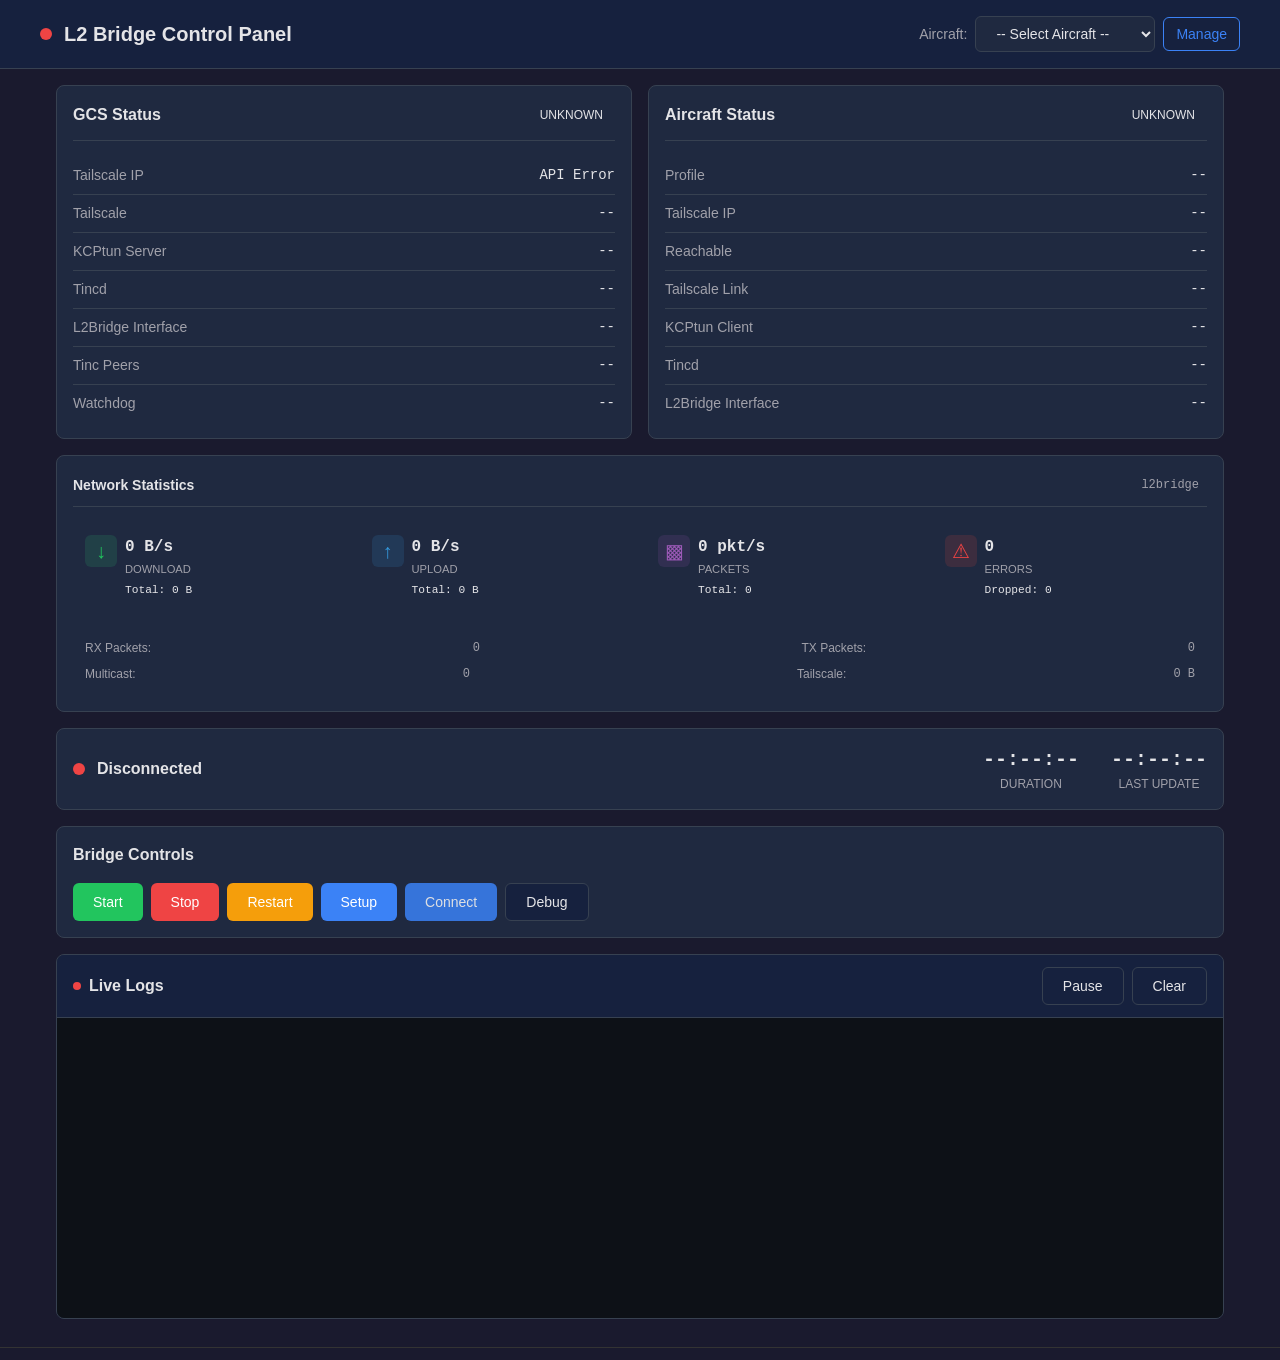
==== www/index.html @ 30beffde "Add unified installer, smart package management, and full uninstall Replace the multi-script deploym" ====
<!DOCTYPE html>
<html lang="en">
<head>
    <meta charset="UTF-8">
    <meta name="viewport" content="width=device-width, initial-scale=1.0">
    <title>L2 Bridge Control Panel</title>
    <style>
        :root {
            --bg-primary: #1a1a2e;
            --bg-secondary: #16213e;
            --bg-card: #1f2940;
            --text-primary: #e4e4e7;
            --text-secondary: #a1a1aa;
            --accent: #3b82f6;
            --accent-hover: #2563eb;
            --success: #22c55e;
            --warning: #f59e0b;
            --error: #ef4444;
            --border: #374151;
        }

        * {
            margin: 0;
            padding: 0;
            box-sizing: border-box;
        }

        body {
            font-family: -apple-system, BlinkMacSystemFont, 'Segoe UI', Roboto, 'Helvetica Neue', Arial, sans-serif;
            background: var(--bg-primary);
            color: var(--text-primary);
            min-height: 100vh;
            line-height: 1.5;
        }

        .container {
            max-width: 1200px;
            margin: 0 auto;
            padding: 1rem;
        }

        /* Header */
        header {
            background: var(--bg-secondary);
            border-bottom: 1px solid var(--border);
            padding: 1rem;
            position: sticky;
            top: 0;
            z-index: 100;
        }

        .header-content {
            max-width: 1200px;
            margin: 0 auto;
            display: flex;
            justify-content: space-between;
            align-items: center;
            gap: 1rem;
            flex-wrap: wrap;
        }

        .logo {
            display: flex;
            align-items: center;
            gap: 0.75rem;
        }

        .logo h1 {
            font-size: 1.25rem;
            font-weight: 600;
        }

        .connection-indicator {
            width: 12px;
            height: 12px;
            border-radius: 50%;
            background: var(--error);
            animation: pulse 2s infinite;
        }

        .connection-indicator.connected {
            background: var(--success);
        }

        @keyframes pulse {
            0%, 100% { opacity: 1; }
            50% { opacity: 0.5; }
        }

        .aircraft-selector {
            display: flex;
            align-items: center;
            gap: 0.5rem;
        }

        .aircraft-selector label {
            color: var(--text-secondary);
            font-size: 0.875rem;
        }

        .aircraft-selector select {
            padding: 0.5rem 1rem;
            background: var(--bg-card);
            color: var(--text-primary);
            border: 1px solid var(--border);
            border-radius: 6px;
            font-size: 0.875rem;
            cursor: pointer;
            min-width: 180px;
        }

        .btn-manage {
            padding: 0.5rem 0.75rem;
            background: transparent;
            color: var(--accent);
            border: 1px solid var(--accent);
            border-radius: 6px;
            font-size: 0.875rem;
            cursor: pointer;
            transition: all 0.2s;
        }

        .btn-manage:hover {
            background: var(--accent);
            color: white;
        }

        /* Status Grid */
        .status-grid {
            display: grid;
            grid-template-columns: repeat(auto-fit, minmax(300px, 1fr));
            gap: 1rem;
            margin-bottom: 1rem;
        }

        .card {
            background: var(--bg-card);
            border: 1px solid var(--border);
            border-radius: 8px;
            padding: 1rem;
        }

        .card-header {
            display: flex;
            justify-content: space-between;
            align-items: center;
            margin-bottom: 1rem;
            padding-bottom: 0.75rem;
            border-bottom: 1px solid var(--border);
        }

        .card-title {
            font-size: 1rem;
            font-weight: 600;
        }

        .status-badge {
            padding: 0.25rem 0.75rem;
            border-radius: 9999px;
            font-size: 0.75rem;
            font-weight: 500;
            text-transform: uppercase;
        }

        .status-badge.ok, .status-badge.running, .status-badge.up, .status-badge.connected {
            background: rgba(34, 197, 94, 0.2);
            color: var(--success);
        }

        .status-badge.error, .status-badge.stopped, .status-badge.down, .status-badge.disconnected {
            background: rgba(239, 68, 68, 0.2);
            color: var(--error);
        }

        .status-badge.unknown, .status-badge.inactive {
            background: rgba(161, 161, 170, 0.2);
            color: var(--text-secondary);
        }

        .status-badge.recovering {
            background: rgba(245, 158, 11, 0.2);
            color: var(--warning);
        }

        .status-row {
            display: flex;
            justify-content: space-between;
            align-items: center;
            padding: 0.5rem 0;
            border-bottom: 1px solid var(--border);
        }

        .status-row:last-child {
            border-bottom: none;
        }

        .status-label {
            color: var(--text-secondary);
            font-size: 0.875rem;
        }

        .status-value {
            font-family: 'Monaco', 'Menlo', monospace;
            font-size: 0.875rem;
        }

        .status-value.running { color: var(--success); }
        .status-value.stopped { color: var(--error); }
        .status-value.up { color: var(--success); }
        .status-value.down { color: var(--error); }
        .status-value.unknown { color: var(--text-secondary); }
        .status-value.direct { color: var(--success); }
        .status-value.relay { color: var(--warning); }
        .status-value.idle { color: var(--text-secondary); }

        /* Connection Status Bar */
        .connection-bar {
            background: var(--bg-card);
            border: 1px solid var(--border);
            border-radius: 8px;
            padding: 1rem;
            margin-bottom: 1rem;
            display: flex;
            justify-content: space-between;
            align-items: center;
            flex-wrap: wrap;
            gap: 1rem;
        }

        .connection-status {
            display: flex;
            align-items: center;
            gap: 0.75rem;
        }

        .connection-text {
            font-weight: 600;
        }

        .connection-text.connected { color: var(--success); }
        .connection-text.disconnected { color: var(--error); }

        .connection-stats {
            display: flex;
            gap: 2rem;
        }

        .stat {
            text-align: center;
        }

        .stat-value {
            font-size: 1.25rem;
            font-weight: 600;
            font-family: 'Monaco', 'Menlo', monospace;
        }

        .stat-label {
            font-size: 0.75rem;
            color: var(--text-secondary);
            text-transform: uppercase;
        }

        /* Network Statistics Panel */
        .stats-panel {
            background: var(--bg-card);
            border: 1px solid var(--border);
            border-radius: 8px;
            padding: 1rem;
            margin-bottom: 1rem;
        }

        .stats-header {
            display: flex;
            justify-content: space-between;
            align-items: center;
            margin-bottom: 1rem;
            padding-bottom: 0.5rem;
            border-bottom: 1px solid var(--border);
        }

        .stats-title {
            font-weight: 600;
            font-size: 0.875rem;
        }

        .stats-interface {
            font-family: 'Monaco', 'Menlo', monospace;
            font-size: 0.75rem;
            color: var(--text-secondary);
            background: var(--bg);
            padding: 0.25rem 0.5rem;
            border-radius: 4px;
        }

        .stats-grid {
            display: grid;
            grid-template-columns: repeat(4, 1fr);
            gap: 0.75rem;
            margin-bottom: 1rem;
        }

        @media (max-width: 768px) {
            .stats-grid {
                grid-template-columns: repeat(2, 1fr);
            }
        }

        .stat-box {
            background: var(--bg);
            border-radius: 6px;
            padding: 0.75rem;
            display: flex;
            align-items: flex-start;
            gap: 0.5rem;
        }

        .stat-icon {
            font-size: 1.25rem;
            width: 2rem;
            height: 2rem;
            display: flex;
            align-items: center;
            justify-content: center;
            border-radius: 6px;
            flex-shrink: 0;
        }

        .stat-icon.download {
            background: rgba(46, 204, 113, 0.15);
            color: var(--success);
        }

        .stat-icon.upload {
            background: rgba(52, 152, 219, 0.15);
            color: #3498db;
        }

        .stat-icon.packets {
            background: rgba(155, 89, 182, 0.15);
            color: #9b59b6;
        }

        .stat-icon.errors {
            background: rgba(231, 76, 60, 0.15);
            color: var(--error);
        }

        .stat-content {
            flex: 1;
            min-width: 0;
        }

        .stat-box .stat-value {
            font-size: 1rem;
            font-weight: 600;
            font-family: 'Monaco', 'Menlo', monospace;
            white-space: nowrap;
            overflow: hidden;
            text-overflow: ellipsis;
        }

        .stat-box .stat-label {
            font-size: 0.7rem;
            color: var(--text-secondary);
            text-transform: uppercase;
            margin-top: 0.125rem;
        }

        .stat-total {
            font-size: 0.7rem;
            color: var(--text-muted);
            font-family: 'Monaco', 'Menlo', monospace;
            margin-top: 0.25rem;
        }

        .stats-details {
            background: var(--bg);
            border-radius: 6px;
            padding: 0.5rem 0.75rem;
            font-size: 0.75rem;
        }

        .stats-row {
            display: flex;
            gap: 0.5rem;
            justify-content: space-between;
            padding: 0.25rem 0;
            color: var(--text-secondary);
        }

        .stats-row span:nth-child(even) {
            font-family: 'Monaco', 'Menlo', monospace;
            color: var(--text);
        }

        /* Controls */
        .controls {
            background: var(--bg-card);
            border: 1px solid var(--border);
            border-radius: 8px;
            padding: 1rem;
            margin-bottom: 1rem;
        }

        .controls-header {
            display: flex;
            justify-content: space-between;
            align-items: center;
            margin-bottom: 1rem;
        }

        .controls-title {
            font-weight: 600;
        }

        .btn-group {
            display: flex;
            gap: 0.5rem;
            flex-wrap: wrap;
        }

        .btn {
            padding: 0.625rem 1.25rem;
            border: none;
            border-radius: 6px;
            font-size: 0.875rem;
            font-weight: 500;
            cursor: pointer;
            transition: all 0.2s;
            display: flex;
            align-items: center;
            gap: 0.5rem;
        }

        .btn:disabled {
            opacity: 0.5;
            cursor: not-allowed;
        }

        .btn-primary {
            background: var(--accent);
            color: white;
        }

        .btn-primary:hover:not(:disabled) {
            background: var(--accent-hover);
        }

        .btn-success {
            background: var(--success);
            color: white;
        }

        .btn-success:hover:not(:disabled) {
            background: #16a34a;
        }

        .btn-danger {
            background: var(--error);
            color: white;
        }

        .btn-danger:hover:not(:disabled) {
            background: #dc2626;
        }

        .btn-warning {
            background: var(--warning);
            color: white;
        }

        .btn-warning:hover:not(:disabled) {
            background: #d97706;
        }

        .btn-secondary {
            background: var(--bg-secondary);
            color: var(--text-primary);
            border: 1px solid var(--border);
        }

        .btn-secondary:hover:not(:disabled) {
            background: var(--border);
        }

        /* Log Viewer */
        .log-viewer {
            background: var(--bg-card);
            border: 1px solid var(--border);
            border-radius: 8px;
            overflow: hidden;
        }

        .log-header {
            display: flex;
            justify-content: space-between;
            align-items: center;
            padding: 0.75rem 1rem;
            background: var(--bg-secondary);
            border-bottom: 1px solid var(--border);
        }

        .log-title {
            font-weight: 600;
            display: flex;
            align-items: center;
            gap: 0.5rem;
        }

        .log-status {
            width: 8px;
            height: 8px;
            border-radius: 50%;
            background: var(--success);
        }

        .log-status.paused {
            background: var(--warning);
        }

        .log-status.disconnected {
            background: var(--error);
        }

        .log-controls {
            display: flex;
            gap: 0.5rem;
        }

        .log-container {
            height: 300px;
            overflow-y: auto;
            font-family: 'Monaco', 'Menlo', 'Courier New', monospace;
            font-size: 0.8125rem;
            line-height: 1.6;
            padding: 0.5rem;
            background: #0d1117;
        }

        .log-line {
            padding: 0.125rem 0.5rem;
            border-radius: 2px;
        }

        .log-line:hover {
            background: rgba(255, 255, 255, 0.05);
        }

        .log-time {
            color: var(--text-secondary);
            margin-right: 0.75rem;
        }

        .log-source {
            color: var(--accent);
            margin-right: 0.5rem;
            font-weight: 500;
        }

        .log-line.error { color: var(--error); }
        .log-line.warn { color: var(--warning); }
        .log-line.info { color: var(--text-primary); }
        .log-line.debug { color: var(--text-secondary); }

        /* Modal */
        .modal-overlay {
            display: none;
            position: fixed;
            top: 0;
            left: 0;
            right: 0;
            bottom: 0;
            background: rgba(0, 0, 0, 0.7);
            z-index: 200;
            align-items: center;
            justify-content: center;
        }

        .modal-overlay.active {
            display: flex;
        }

        .modal {
            background: var(--bg-card);
            border: 1px solid var(--border);
            border-radius: 12px;
            width: 100%;
            max-width: 500px;
            max-height: 80vh;
            overflow-y: auto;
            margin: 1rem;
        }

        .modal-header {
            display: flex;
            justify-content: space-between;
            align-items: center;
            padding: 1rem 1.5rem;
            border-bottom: 1px solid var(--border);
        }

        .modal-title {
            font-size: 1.125rem;
            font-weight: 600;
        }

        .modal-close {
            background: none;
            border: none;
            color: var(--text-secondary);
            font-size: 1.5rem;
            cursor: pointer;
            padding: 0;
            line-height: 1;
        }

        .modal-close:hover {
            color: var(--text-primary);
        }

        .modal-body {
            padding: 1.5rem;
        }

        .form-group {
            margin-bottom: 1rem;
        }

        .form-group label {
            display: block;
            margin-bottom: 0.5rem;
            font-size: 0.875rem;
            color: var(--text-secondary);
        }

        .form-group input {
            width: 100%;
            padding: 0.625rem 0.875rem;
            background: var(--bg-secondary);
            border: 1px solid var(--border);
            border-radius: 6px;
            color: var(--text-primary);
            font-size: 0.875rem;
        }

        .form-group input:focus {
            outline: none;
            border-color: var(--accent);
        }

        .aircraft-list {
            list-style: none;
        }

        .aircraft-item {
            display: flex;
            justify-content: space-between;
            align-items: center;
            padding: 0.75rem;
            border: 1px solid var(--border);
            border-radius: 6px;
            margin-bottom: 0.5rem;
            cursor: pointer;
            transition: all 0.2s;
        }

        .aircraft-item:hover {
            background: var(--bg-secondary);
        }

        .aircraft-item.active {
            border-color: var(--accent);
            background: rgba(59, 130, 246, 0.1);
        }

        .aircraft-info h4 {
            font-size: 0.9375rem;
            margin-bottom: 0.25rem;
        }

        .aircraft-info p {
            font-size: 0.8125rem;
            color: var(--text-secondary);
            font-family: 'Monaco', 'Menlo', monospace;
        }

        .aircraft-actions {
            display: flex;
            gap: 0.5rem;
        }

        .btn-icon {
            padding: 0.375rem;
            background: transparent;
            border: 1px solid var(--border);
            border-radius: 4px;
            color: var(--text-secondary);
            cursor: pointer;
            transition: all 0.2s;
        }

        .btn-icon:hover {
            background: var(--bg-secondary);
            color: var(--text-primary);
        }

        .btn-icon.delete:hover {
            border-color: var(--error);
            color: var(--error);
        }

        .modal-footer {
            display: flex;
            justify-content: flex-end;
            gap: 0.75rem;
            padding: 1rem 1.5rem;
            border-top: 1px solid var(--border);
        }

        /* Command Output Modal */
        .command-output {
            background: #0d1117;
            border-radius: 6px;
            padding: 1rem;
            font-family: 'Monaco', 'Menlo', monospace;
            font-size: 0.8125rem;
            white-space: pre-wrap;
            word-break: break-all;
            max-height: 400px;
            overflow-y: auto;
        }

        /* Toast Notifications */
        .toast-container {
            position: fixed;
            top: 1rem;
            right: 1rem;
            z-index: 300;
            display: flex;
            flex-direction: column;
            gap: 0.5rem;
        }

        .toast {
            padding: 0.875rem 1.25rem;
            border-radius: 8px;
            font-size: 0.875rem;
            animation: slideIn 0.3s ease;
            display: flex;
            align-items: center;
            gap: 0.5rem;
            max-width: 400px;
        }

        .toast.success {
            background: rgba(34, 197, 94, 0.9);
            color: white;
        }

        .toast.error {
            background: rgba(239, 68, 68, 0.9);
            color: white;
        }

        .toast.info {
            background: rgba(59, 130, 246, 0.9);
            color: white;
        }

        @keyframes slideIn {
            from {
                transform: translateX(100%);
                opacity: 0;
            }
            to {
                transform: translateX(0);
                opacity: 1;
            }
        }

        /* Loading Spinner */
        .spinner {
            width: 16px;
            height: 16px;
            border: 2px solid rgba(255, 255, 255, 0.3);
            border-top-color: white;
            border-radius: 50%;
            animation: spin 0.8s linear infinite;
        }

        @keyframes spin {
            to { transform: rotate(360deg); }
        }

        /* Responsive */
        @media (max-width: 768px) {
            .header-content {
                flex-direction: column;
                align-items: stretch;
            }

            .connection-stats {
                flex-wrap: wrap;
                gap: 1rem;
            }

            .btn-group {
                justify-content: center;
            }
        }
    </style>
</head>
<body>
    <header>
        <div class="header-content">
            <div class="logo">
                <div class="connection-indicator" id="connection-indicator"></div>
                <h1>L2 Bridge Control Panel</h1>
            </div>
            <div class="aircraft-selector">
                <label for="aircraft-select">Aircraft:</label>
                <select id="aircraft-select">
                    <option value="">-- Select Aircraft --</option>
                </select>
                <button class="btn-manage" onclick="showAircraftModal()">Manage</button>
            </div>
        </div>
    </header>

    <div class="container">
        <!-- Status Cards -->
        <div class="status-grid">
            <!-- GCS Status -->
            <div class="card">
                <div class="card-header">
                    <span class="card-title">GCS Status</span>
                    <span class="status-badge" id="gcs-health-badge">Unknown</span>
                </div>
                <div class="status-row">
                    <span class="status-label">Tailscale IP</span>
                    <span class="status-value" id="gcs-ts-ip">--</span>
                </div>
                <div class="status-row">
                    <span class="status-label">Tailscale</span>
                    <span class="status-value" id="gcs-ts-status">--</span>
                </div>
                <div class="status-row">
                    <span class="status-label">KCPtun Server</span>
                    <span class="status-value" id="gcs-kcptun">--</span>
                </div>
                <div class="status-row">
                    <span class="status-label">Tincd</span>
                    <span class="status-value" id="gcs-tincd">--</span>
                </div>
                <div class="status-row">
                    <span class="status-label">L2Bridge Interface</span>
                    <span class="status-value" id="gcs-iface">--</span>
                </div>
                <div class="status-row">
                    <span class="status-label">Tinc Peers</span>
                    <span class="status-value" id="gcs-peers">--</span>
                </div>
                <div class="status-row">
                    <span class="status-label">Watchdog</span>
                    <span class="status-value" id="gcs-watchdog">--</span>
                </div>
            </div>

            <!-- Aircraft Status -->
            <div class="card">
                <div class="card-header">
                    <span class="card-title">Aircraft Status</span>
                    <span class="status-badge" id="aircraft-reachable-badge">Unknown</span>
                </div>
                <div class="status-row">
                    <span class="status-label">Profile</span>
                    <span class="status-value" id="aircraft-name">--</span>
                </div>
                <div class="status-row">
                    <span class="status-label">Tailscale IP</span>
                    <span class="status-value" id="aircraft-ip">--</span>
                </div>
                <div class="status-row">
                    <span class="status-label">Reachable</span>
                    <span class="status-value" id="aircraft-reachable">--</span>
                </div>
                <div class="status-row">
                    <span class="status-label">Tailscale Link</span>
                    <span class="status-value" id="aircraft-ts-mode">--</span>
                </div>
                <div class="status-row">
                    <span class="status-label">KCPtun Client</span>
                    <span class="status-value" id="aircraft-kcptun">--</span>
                </div>
                <div class="status-row">
                    <span class="status-label">Tincd</span>
                    <span class="status-value" id="aircraft-tincd">--</span>
                </div>
                <div class="status-row">
                    <span class="status-label">L2Bridge Interface</span>
                    <span class="status-value" id="aircraft-iface">--</span>
                </div>
            </div>
        </div>

        <!-- Network Statistics -->
        <div class="stats-panel">
            <div class="stats-header">
                <span class="stats-title">Network Statistics</span>
                <span class="stats-interface">l2bridge</span>
            </div>
            <div class="stats-grid">
                <div class="stat-box">
                    <div class="stat-icon download">&#8595;</div>
                    <div class="stat-content">
                        <div class="stat-value" id="stat-rx-rate">0 B/s</div>
                        <div class="stat-label">Download</div>
                        <div class="stat-total" id="stat-rx-total">Total: 0 B</div>
                    </div>
                </div>
                <div class="stat-box">
                    <div class="stat-icon upload">&#8593;</div>
                    <div class="stat-content">
                        <div class="stat-value" id="stat-tx-rate">0 B/s</div>
                        <div class="stat-label">Upload</div>
                        <div class="stat-total" id="stat-tx-total">Total: 0 B</div>
                    </div>
                </div>
                <div class="stat-box">
                    <div class="stat-icon packets">&#9641;</div>
                    <div class="stat-content">
                        <div class="stat-value" id="stat-pkt-rate">0 pkt/s</div>
                        <div class="stat-label">Packets</div>
                        <div class="stat-total" id="stat-pkt-total">Total: 0</div>
                    </div>
                </div>
                <div class="stat-box">
                    <div class="stat-icon errors">&#9888;</div>
                    <div class="stat-content">
                        <div class="stat-value" id="stat-errors">0</div>
                        <div class="stat-label">Errors</div>
                        <div class="stat-total" id="stat-dropped">Dropped: 0</div>
                    </div>
                </div>
            </div>
            <div class="stats-details">
                <div class="stats-row">
                    <span>RX Packets:</span>
                    <span id="stat-rx-packets">0</span>
                    <span>TX Packets:</span>
                    <span id="stat-tx-packets">0</span>
                </div>
                <div class="stats-row">
                    <span>Multicast:</span>
                    <span id="stat-multicast">0</span>
                    <span>Tailscale:</span>
                    <span id="stat-ts-total">0 B</span>
                </div>
            </div>
        </div>

        <!-- Connection Status Bar -->
        <div class="connection-bar">
            <div class="connection-status">
                <div class="connection-indicator" id="conn-indicator"></div>
                <span class="connection-text" id="conn-text">Disconnected</span>
            </div>
            <div class="connection-stats">
                <div class="stat">
                    <div class="stat-value" id="conn-duration">--:--:--</div>
                    <div class="stat-label">Duration</div>
                </div>
                <div class="stat">
                    <div class="stat-value" id="last-update">--:--:--</div>
                    <div class="stat-label">Last Update</div>
                </div>
            </div>
        </div>

        <!-- Controls -->
        <div class="controls">
            <div class="controls-header">
                <span class="controls-title">Bridge Controls</span>
            </div>
            <div class="btn-group">
                <button class="btn btn-success" data-action="start" onclick="executeCommand('start')">
                    Start
                </button>
                <button class="btn btn-danger" data-action="stop" onclick="executeCommand('stop')">
                    Stop
                </button>
                <button class="btn btn-warning" data-action="restart" onclick="executeCommand('restart')">
                    Restart
                </button>
                <button class="btn btn-primary" data-action="setup" onclick="executeCommand('setup')">
                    Setup
                </button>
                <button class="btn btn-primary" data-action="add" onclick="executeCommand('add')" style="opacity: 0.85;">
                    Connect
                </button>
                <button class="btn btn-secondary" data-action="debug" onclick="executeCommand('debug')">
                    Debug
                </button>
            </div>
        </div>

        <!-- Log Viewer -->
        <div class="log-viewer">
            <div class="log-header">
                <span class="log-title">
                    <span class="log-status" id="log-status"></span>
                    Live Logs
                </span>
                <div class="log-controls">
                    <button class="btn btn-secondary" id="log-pause-btn" onclick="toggleLogPause()">Pause</button>
                    <button class="btn btn-secondary" onclick="clearLogs()">Clear</button>
                </div>
            </div>
            <div class="log-container" id="log-container"></div>
        </div>
    </div>

    <!-- Aircraft Management Modal -->
    <div class="modal-overlay" id="aircraft-modal">
        <div class="modal">
            <div class="modal-header">
                <span class="modal-title">Manage Aircraft</span>
                <button class="modal-close" onclick="hideAircraftModal()">&times;</button>
            </div>
            <div class="modal-body">
                <ul class="aircraft-list" id="aircraft-list"></ul>
                <h4 style="margin: 1.5rem 0 1rem; color: var(--text-secondary); font-size: 0.875rem;">Add New Aircraft</h4>
                <div class="form-group">
                    <label for="new-aircraft-id">Profile ID</label>
                    <input type="text" id="new-aircraft-id" placeholder="e.g., alpha, aircraft-1">
                </div>
                <div class="form-group">
                    <label for="new-aircraft-name">Display Name</label>
                    <input type="text" id="new-aircraft-name" placeholder="e.g., Aircraft Alpha">
                </div>
                <div class="form-group">
                    <label for="new-aircraft-ip">Tailscale IP</label>
                    <input type="text" id="new-aircraft-ip" placeholder="e.g., 100.73.192.107">
                </div>
                <div class="form-group">
                    <label for="new-aircraft-password">SSH Password <span style="color: var(--text-muted); font-weight: normal;">(for first-time setup)</span></label>
                    <input type="password" id="new-aircraft-password" placeholder="Router root password">
                    <small style="color: var(--text-muted); font-size: 0.75rem; display: block; margin-top: 0.25rem;">
                        Used once to install SSH key. Can be cleared after setup.
                    </small>
                </div>
            </div>
            <div class="modal-footer">
                <button class="btn btn-secondary" onclick="hideAircraftModal()">Close</button>
                <button class="btn btn-primary" onclick="addAircraft()">Add Aircraft</button>
            </div>
        </div>
    </div>

    <!-- Command Output Modal -->
    <div class="modal-overlay" id="command-modal">
        <div class="modal">
            <div class="modal-header">
                <span class="modal-title" id="command-modal-title">Command Output</span>
                <button class="modal-close" onclick="hideCommandModal()">&times;</button>
            </div>
            <div class="modal-body">
                <div class="command-output" id="command-output"></div>
            </div>
            <div class="modal-footer">
                <button class="btn btn-secondary" onclick="hideCommandModal()">Close</button>
            </div>
        </div>
    </div>

    <!-- Toast Container -->
    <div class="toast-container" id="toast-container"></div>

    <script>
        // Configuration
        const CONFIG = {
            statusPollInterval: 5000,
            apiBase: '/cgi-bin',
            maxLogLines: 500
        };

        // Application State
        const state = {
            connected: false,
            status: null,
            aircraft: [],
            activeAircraft: null,
            logsPaused: false,
            eventSource: null,
            connectionStartTime: null,
            prevStats: null  // For rate calculation
        };

        // Format bytes to human readable
        function formatBytes(bytes, decimals = 1) {
            if (bytes === 0) return '0 B';
            const k = 1024;
            const sizes = ['B', 'KB', 'MB', 'GB', 'TB'];
            const i = Math.floor(Math.log(bytes) / Math.log(k));
            return parseFloat((bytes / Math.pow(k, i)).toFixed(decimals)) + ' ' + sizes[i];
        }

        // Format bytes per second
        function formatBytesPerSec(bytesPerSec) {
            if (bytesPerSec < 1024) return bytesPerSec.toFixed(0) + ' B/s';
            if (bytesPerSec < 1024 * 1024) return (bytesPerSec / 1024).toFixed(1) + ' KB/s';
            return (bytesPerSec / (1024 * 1024)).toFixed(2) + ' MB/s';
        }

        // Format packets
        function formatPackets(packets) {
            if (packets < 1000) return packets.toString();
            if (packets < 1000000) return (packets / 1000).toFixed(1) + 'K';
            return (packets / 1000000).toFixed(2) + 'M';
        }

        // Initialize application
        document.addEventListener('DOMContentLoaded', () => {
            loadAircraftProfiles();
            startStatusPolling();
            connectLogStream();
            startConnectionTimer();
        });

        // Status Polling
        async function fetchStatus() {
            try {
                const response = await fetch(`${CONFIG.apiBase}/status.cgi`);
                if (!response.ok) throw new Error('Status fetch failed');
                const data = await response.json();
                state.status = data;
                updateStatusUI(data);
                updateLastUpdateTime();
            } catch (error) {
                console.error('Status fetch error:', error);
                showApiError();
            }
        }

        function startStatusPolling() {
            fetchStatus();
            setInterval(fetchStatus, CONFIG.statusPollInterval);
        }

        function updateStatusUI(data) {
            // GCS Status
            setText('gcs-ts-ip', data.gcs.tailscale_ip || 'N/A');
            setStatusValue('gcs-ts-status', data.gcs.tailscale_status);
            setStatusValue('gcs-kcptun', data.gcs.services.kcptun_server);
            setStatusValue('gcs-tincd', data.gcs.services.tincd);
            setStatusValue('gcs-iface', data.gcs.services.l2bridge_interface);
            setText('gcs-peers', data.gcs.tinc_peers);
            setStatusValue('gcs-watchdog', data.gcs.watchdog);

            // GCS Health Badge
            const healthBadge = document.getElementById('gcs-health-badge');
            healthBadge.textContent = data.gcs.health.status;
            healthBadge.className = 'status-badge ' + data.gcs.health.status.toLowerCase();

            // Aircraft Status
            setText('aircraft-name', data.aircraft.profile_name || 'None');
            setText('aircraft-ip', data.aircraft.tailscale_ip || 'N/A');
            setText('aircraft-reachable', data.aircraft.reachable ? 'Yes' : 'No');

            // Tailscale peer connection mode
            const tsMode = data.aircraft.tailscale_peer?.mode || 'unknown';
            const tsModeEl = document.getElementById('aircraft-ts-mode');
            if (tsModeEl) {
                let displayText = tsMode.charAt(0).toUpperCase() + tsMode.slice(1);
                if (tsMode === 'relay' && data.aircraft.tailscale_peer?.relay) {
                    displayText += ` (${data.aircraft.tailscale_peer.relay})`;
                }
                tsModeEl.textContent = displayText;
                tsModeEl.className = 'status-value ' + tsMode;
            }

            setStatusValue('aircraft-kcptun', data.aircraft.services.kcptun_client);
            setStatusValue('aircraft-tincd', data.aircraft.services.tincd);
            setStatusValue('aircraft-iface', data.aircraft.services.l2bridge_interface);

            // Aircraft Reachable Badge
            const reachableBadge = document.getElementById('aircraft-reachable-badge');
            reachableBadge.textContent = data.aircraft.reachable ? 'Reachable' : 'Unreachable';
            reachableBadge.className = 'status-badge ' + (data.aircraft.reachable ? 'connected' : 'disconnected');

            // Connection Status
            const isConnected = data.connection.established;
            state.connected = isConnected;

            document.getElementById('connection-indicator').className =
                'connection-indicator' + (isConnected ? ' connected' : '');
            document.getElementById('conn-indicator').className =
                'connection-indicator' + (isConnected ? ' connected' : '');

            const connText = document.getElementById('conn-text');
            connText.textContent = isConnected ? 'Connected' : 'Disconnected';
            connText.className = 'connection-text ' + (isConnected ? 'connected' : 'disconnected');

            // Update connection timer
            if (isConnected && data.connection.duration_seconds > 0) {
                state.connectionStartTime = Date.now() - (data.connection.duration_seconds * 1000);
            } else if (!isConnected) {
                state.connectionStartTime = null;
                setText('conn-duration', '--:--:--');
            }

            // Update aircraft selector
            if (data.aircraft.id) {
                document.getElementById('aircraft-select').value = data.aircraft.id;
            }

            // Update Network Statistics
            if (data.network_stats) {
                updateNetworkStats(data.network_stats);
            }

            // Update version footer
            const footer = document.getElementById('debug-footer');
            if (footer && data.version) {
                const v = data.version;
                if (v.current && v.current !== 'unknown') {
                    let text = 'v ' + v.current;
                    if (v.update_available && v.latest) {
                        text += ' \u00b7 <span style="color:#f0a030;">Update available (' + v.latest + ')</span>';
                    }
                    footer.innerHTML = text;
                } else {
                    footer.textContent = '';
                }
            }
        }

        function updateNetworkStats(stats) {
            const l2b = stats.l2bridge;
            const ts = stats.tailscale;
            const now = stats.timestamp_ms;

            // Use Tailscale interface stats for rates and totals
            // (l2bridge is bridged to br-lan and sees all LAN traffic)
            if (state.prevStats && state.prevStats.timestamp_ms) {
                const timeDelta = (now - state.prevStats.timestamp_ms) / 1000; // seconds
                if (timeDelta > 0 && timeDelta < 30) { // Sanity check
                    const prevTs = state.prevStats.tailscale;

                    // Calculate byte rates from Tailscale interface
                    const rxRate = (ts.rx_bytes - prevTs.rx_bytes) / timeDelta;
                    const txRate = (ts.tx_bytes - prevTs.tx_bytes) / timeDelta;

                    // Calculate packet rates from Tailscale interface
                    const rxPktRate = (ts.rx_packets - prevTs.rx_packets) / timeDelta;
                    const txPktRate = (ts.tx_packets - prevTs.tx_packets) / timeDelta;
                    const totalPktRate = rxPktRate + txPktRate;

                    // Update rate displays
                    setText('stat-rx-rate', formatBytesPerSec(Math.max(0, rxRate)));
                    setText('stat-tx-rate', formatBytesPerSec(Math.max(0, txRate)));
                    setText('stat-pkt-rate', Math.max(0, totalPktRate).toFixed(0) + ' pkt/s');
                }
            }

            // Update totals from Tailscale interface
            setText('stat-rx-total', 'Total: ' + formatBytes(ts.rx_bytes));
            setText('stat-tx-total', 'Total: ' + formatBytes(ts.tx_bytes));
            setText('stat-pkt-total', 'Total: ' + formatPackets(ts.rx_packets + ts.tx_packets));

            // Update errors from l2bridge (tunnel interface)
            const totalErrors = l2b.rx_errors + l2b.tx_errors;
            const totalDropped = l2b.rx_dropped + l2b.tx_dropped;
            setText('stat-errors', formatPackets(totalErrors));
            setText('stat-dropped', 'Dropped: ' + formatPackets(totalDropped));

            // Update details
            setText('stat-rx-packets', formatPackets(ts.rx_packets));
            setText('stat-tx-packets', formatPackets(ts.tx_packets));
            setText('stat-multicast', formatPackets(l2b.multicast));
            setText('stat-ts-total', formatBytes(ts.rx_bytes + ts.tx_bytes));

            // Store for next rate calculation
            state.prevStats = stats;
        }

        function setText(id, value) {
            const el = document.getElementById(id);
            if (el) el.textContent = value;
        }

        function setStatusValue(id, status) {
            const el = document.getElementById(id);
            if (el) {
                el.textContent = status || 'unknown';
                el.className = 'status-value ' + (status || 'unknown').toLowerCase();
            }
        }

        function updateLastUpdateTime() {
            const now = new Date();
            setText('last-update', now.toLocaleTimeString());
        }

        function showApiError() {
            document.getElementById('connection-indicator').className = 'connection-indicator';
            setText('gcs-ts-ip', 'API Error');
        }

        // Connection Timer
        function startConnectionTimer() {
            setInterval(() => {
                if (state.connectionStartTime) {
                    const elapsed = Math.floor((Date.now() - state.connectionStartTime) / 1000);
                    setText('conn-duration', formatDuration(elapsed));
                }
            }, 1000);
        }

        function formatDuration(seconds) {
            const h = Math.floor(seconds / 3600);
            const m = Math.floor((seconds % 3600) / 60);
            const s = seconds % 60;
            return `${h.toString().padStart(2, '0')}:${m.toString().padStart(2, '0')}:${s.toString().padStart(2, '0')}`;
        }

        // Log Streaming
        function connectLogStream() {
            if (state.eventSource) {
                state.eventSource.close();
            }

            state.eventSource = new EventSource(`${CONFIG.apiBase}/logs.cgi`);

            state.eventSource.onopen = () => {
                document.getElementById('log-status').className = 'log-status';
            };

            state.eventSource.onmessage = (event) => {
                if (!state.logsPaused) {
                    try {
                        const data = JSON.parse(event.data);
                        appendLog(data);
                    } catch (e) {
                        // Not JSON, just append as text
                        appendLog({ message: event.data, level: 'info', source: '' });
                    }
                }
            };

            state.eventSource.onerror = () => {
                document.getElementById('log-status').className = 'log-status disconnected';
                setTimeout(() => connectLogStream(), 3000);
            };

            state.eventSource.addEventListener('connected', () => {
                appendLog({ message: 'Log stream connected', level: 'info', source: 'ui' });
            });
        }

        function appendLog(entry) {
            const container = document.getElementById('log-container');
            const line = document.createElement('div');
            line.className = 'log-line ' + (entry.level || 'info');

            const time = entry.timestamp ? new Date(entry.timestamp).toLocaleTimeString() : new Date().toLocaleTimeString();
            const source = entry.source ? `[${entry.source}]` : '';

            line.innerHTML = `<span class="log-time">${time}</span>` +
                           (source ? `<span class="log-source">${source}</span>` : '') +
                           escapeHtml(entry.message || '');

            container.appendChild(line);

            // Limit log lines
            while (container.children.length > CONFIG.maxLogLines) {
                container.removeChild(container.firstChild);
            }

            // Auto-scroll
            container.scrollTop = container.scrollHeight;
        }

        function toggleLogPause() {
            state.logsPaused = !state.logsPaused;
            const btn = document.getElementById('log-pause-btn');
            btn.textContent = state.logsPaused ? 'Resume' : 'Pause';
            document.getElementById('log-status').className =
                'log-status' + (state.logsPaused ? ' paused' : '');
        }

        function clearLogs() {
            document.getElementById('log-container').innerHTML = '';
        }

        // Command Execution
        async function executeCommand(action) {
            const btn = document.querySelector(`[data-action="${action}"]`);
            const originalText = btn.textContent;
            btn.disabled = true;
            btn.innerHTML = '<span class="spinner"></span> Running...';

            const activeId = document.getElementById('aircraft-select').value;
            let aircraftIp = null;
            let aircraftName = null;

            // Get IP and name from state if we have profiles loaded
            if (activeId && state.aircraft.length > 0) {
                const profile = state.aircraft.find(a => a.id === activeId);
                if (profile) {
                    aircraftIp = profile.tailscale_ip;
                    aircraftName = profile.name;
                }
            }

            // Fallback to status data
            if (!aircraftIp && state.status?.aircraft?.tailscale_ip) {
                aircraftIp = state.status.aircraft.tailscale_ip;
                aircraftName = state.status.aircraft.profile_name;
            }

            if (['start', 'stop', 'restart', 'setup', 'add', 'debug'].includes(action) && !aircraftIp) {
                showToast('Please select an aircraft first', 'error');
                btn.disabled = false;
                btn.textContent = originalText;
                return;
            }

            try {
                const payload = { action: action, aircraft_ip: aircraftIp };
                if (['setup', 'add'].includes(action) && aircraftName) {
                    payload.aircraft_name = aircraftName;
                }
                const response = await fetch(`${CONFIG.apiBase}/api.cgi`, {
                    method: 'POST',
                    headers: { 'Content-Type': 'application/json' },
                    body: JSON.stringify(payload)
                });

                const result = await response.json();

                if (result.success) {
                    showToast(`Command "${action}" completed successfully`, 'success');
                } else {
                    showToast(`Command "${action}" failed: ${result.error || 'Unknown error'}`, 'error');
                }

                // Show output in modal
                showCommandOutput(action, result);

                // Refresh status
                setTimeout(fetchStatus, 1000);
            } catch (error) {
                showToast(`Command failed: ${error.message}`, 'error');
            } finally {
                btn.disabled = false;
                btn.textContent = originalText;
            }
        }

        function showCommandOutput(command, result) {
            document.getElementById('command-modal-title').textContent =
                `Command: ${command} (${result.success ? 'Success' : 'Failed'})`;
            document.getElementById('command-output').textContent =
                result.output || result.error || 'No output';
            document.getElementById('command-modal').classList.add('active');
        }

        function hideCommandModal() {
            document.getElementById('command-modal').classList.remove('active');
        }

        // Aircraft Management
        async function loadAircraftProfiles() {
            try {
                const response = await fetch(`${CONFIG.apiBase}/api.cgi?action=list_aircraft`);
                const data = await response.json();

                state.aircraft = [];
                state.activeAircraft = data.active;

                if (data.profiles) {
                    for (const [id, profile] of Object.entries(data.profiles)) {
                        state.aircraft.push({ id, ...profile });
                    }
                }

                updateAircraftSelector();
                updateAircraftList();
            } catch (error) {
                console.error('Failed to load aircraft profiles:', error);
            }
        }

        function updateAircraftSelector() {
            const select = document.getElementById('aircraft-select');
            const currentValue = select.value;

            select.innerHTML = '<option value="">-- Select Aircraft --</option>';

            state.aircraft.forEach(aircraft => {
                const option = document.createElement('option');
                option.value = aircraft.id;
                option.textContent = aircraft.name;
                if (aircraft.id === state.activeAircraft) {
                    option.selected = true;
                }
                select.appendChild(option);
            });

            // Restore selection if still valid
            if (currentValue && state.aircraft.find(a => a.id === currentValue)) {
                select.value = currentValue;
            }

            select.onchange = () => setActiveAircraft(select.value);
        }

        function updateAircraftList() {
            const list = document.getElementById('aircraft-list');
            list.innerHTML = '';

            if (state.aircraft.length === 0) {
                list.innerHTML = '<li style="color: var(--text-secondary); text-align: center; padding: 1rem;">No aircraft configured</li>';
                return;
            }

            state.aircraft.forEach(aircraft => {
                const item = document.createElement('li');
                item.className = 'aircraft-item' + (aircraft.id === state.activeAircraft ? ' active' : '');
                const hasPassword = aircraft.ssh_password && aircraft.ssh_password.length > 0;
                item.innerHTML = `
                    <div class="aircraft-info">
                        <h4>${escapeHtml(aircraft.name)}</h4>
                        <p>${escapeHtml(aircraft.tailscale_ip)}</p>
                        <small style="color: ${hasPassword ? 'var(--status-running)' : 'var(--text-muted)'}; font-size: 0.7rem;">
                            ${hasPassword ? '&#128274; Password stored' : '&#128275; No password (key auth)'}
                        </small>
                    </div>
                    <div class="aircraft-actions">
                        ${hasPassword ? `<button class="btn-icon" onclick="event.stopPropagation(); clearPassword('${aircraft.id}')" title="Clear Password" style="font-size: 0.7rem;">&#128274;</button>` : ''}
                        <button class="btn-icon" onclick="event.stopPropagation(); setActiveAircraft('${aircraft.id}')" title="Set Active">
                            &#10003;
                        </button>
                        <button class="btn-icon delete" onclick="event.stopPropagation(); deleteAircraft('${aircraft.id}')" title="Delete">
                            &#10005;
                        </button>
                    </div>
                `;
                item.onclick = () => setActiveAircraft(aircraft.id);
                list.appendChild(item);
            });
        }

        async function setActiveAircraft(id) {
            if (!id) return;

            try {
                const response = await fetch(`${CONFIG.apiBase}/api.cgi`, {
                    method: 'POST',
                    headers: { 'Content-Type': 'application/json' },
                    body: JSON.stringify({ action: 'set_active', id: id })
                });

                const result = await response.json();

                if (result.success) {
                    state.activeAircraft = id;
                    updateAircraftSelector();
                    updateAircraftList();
                    showToast('Active aircraft updated', 'success');
                    fetchStatus();
                } else {
                    showToast(result.error || 'Failed to set active aircraft', 'error');
                }
            } catch (error) {
                showToast('Failed to set active aircraft', 'error');
            }
        }

        async function addAircraft() {
            const id = document.getElementById('new-aircraft-id').value.trim();
            const name = document.getElementById('new-aircraft-name').value.trim();
            const ip = document.getElementById('new-aircraft-ip').value.trim();
            const password = document.getElementById('new-aircraft-password').value;

            if (!id || !name || !ip) {
                showToast('Please fill in ID, name, and IP', 'error');
                return;
            }

            if (!/^[a-zA-Z0-9_-]+$/.test(id)) {
                showToast('Profile ID must be alphanumeric (dashes and underscores allowed)', 'error');
                return;
            }

            if (!/^100\.\d{1,3}\.\d{1,3}\.\d{1,3}$/.test(ip)) {
                showToast('Tailscale IP must be in format 100.x.x.x', 'error');
                return;
            }

            try {
                const response = await fetch(`${CONFIG.apiBase}/api.cgi`, {
                    method: 'POST',
                    headers: { 'Content-Type': 'application/json' },
                    body: JSON.stringify({
                        action: 'add_aircraft',
                        id: id,
                        name: name,
                        tailscale_ip: ip,
                        ssh_password: password
                    })
                });

                const result = await response.json();

                if (result.success) {
                    showToast('Aircraft added successfully', 'success');
                    document.getElementById('new-aircraft-id').value = '';
                    document.getElementById('new-aircraft-name').value = '';
                    document.getElementById('new-aircraft-ip').value = '';
                    document.getElementById('new-aircraft-password').value = '';
                    loadAircraftProfiles();
                } else {
                    showToast(result.error || 'Failed to add aircraft', 'error');
                }
            } catch (error) {
                showToast('Failed to add aircraft', 'error');
            }
        }

        async function deleteAircraft(id) {
            if (!confirm(`Are you sure you want to delete this aircraft profile?`)) {
                return;
            }

            try {
                const response = await fetch(`${CONFIG.apiBase}/api.cgi`, {
                    method: 'POST',
                    headers: { 'Content-Type': 'application/json' },
                    body: JSON.stringify({ action: 'delete_aircraft', id: id })
                });

                const result = await response.json();

                if (result.success) {
                    showToast('Aircraft deleted', 'success');
                    loadAircraftProfiles();
                } else {
                    showToast(result.error || 'Failed to delete aircraft', 'error');
                }
            } catch (error) {
                showToast('Failed to delete aircraft', 'error');
            }
        }

        async function clearPassword(id) {
            if (!confirm('Clear stored password for this aircraft? You will need to enter the password again for future setups.')) {
                return;
            }

            try {
                const response = await fetch(`${CONFIG.apiBase}/api.cgi`, {
                    method: 'POST',
                    headers: { 'Content-Type': 'application/json' },
                    body: JSON.stringify({
                        action: 'update_aircraft',
                        id: id,
                        ssh_password: '__CLEAR__'
                    })
                });

                const result = await response.json();

                if (result.success) {
                    showToast('Password cleared', 'success');
                    loadAircraftProfiles();
                } else {
                    showToast(result.error || 'Failed to clear password', 'error');
                }
            } catch (error) {
                showToast('Failed to clear password', 'error');
            }
        }

        function showAircraftModal() {
            document.getElementById('aircraft-modal').classList.add('active');
            loadAircraftProfiles();
        }

        function hideAircraftModal() {
            document.getElementById('aircraft-modal').classList.remove('active');
        }

        // Toast Notifications
        function showToast(message, type = 'info') {
            const container = document.getElementById('toast-container');
            const toast = document.createElement('div');
            toast.className = `toast ${type}`;
            toast.textContent = message;
            container.appendChild(toast);

            setTimeout(() => {
                toast.style.opacity = '0';
                toast.style.transform = 'translateX(100%)';
                setTimeout(() => toast.remove(), 300);
            }, 4000);
        }

        // Utility
        function escapeHtml(text) {
            const div = document.createElement('div');
            div.textContent = text;
            return div.innerHTML;
        }

        // Close modals on escape key
        document.addEventListener('keydown', (e) => {
            if (e.key === 'Escape') {
                hideAircraftModal();
                hideCommandModal();
            }
        });

        // Close modals on overlay click
        document.querySelectorAll('.modal-overlay').forEach(overlay => {
            overlay.addEventListener('click', (e) => {
                if (e.target === overlay) {
                    overlay.classList.remove('active');
                }
            });
        });
    </script>
    <div id="debug-footer" style="text-align:center; padding:6px; font-size:11px; color:#555; border-top:1px solid #333; margin-top:12px; font-family:monospace;"></div>
</body>
</html>
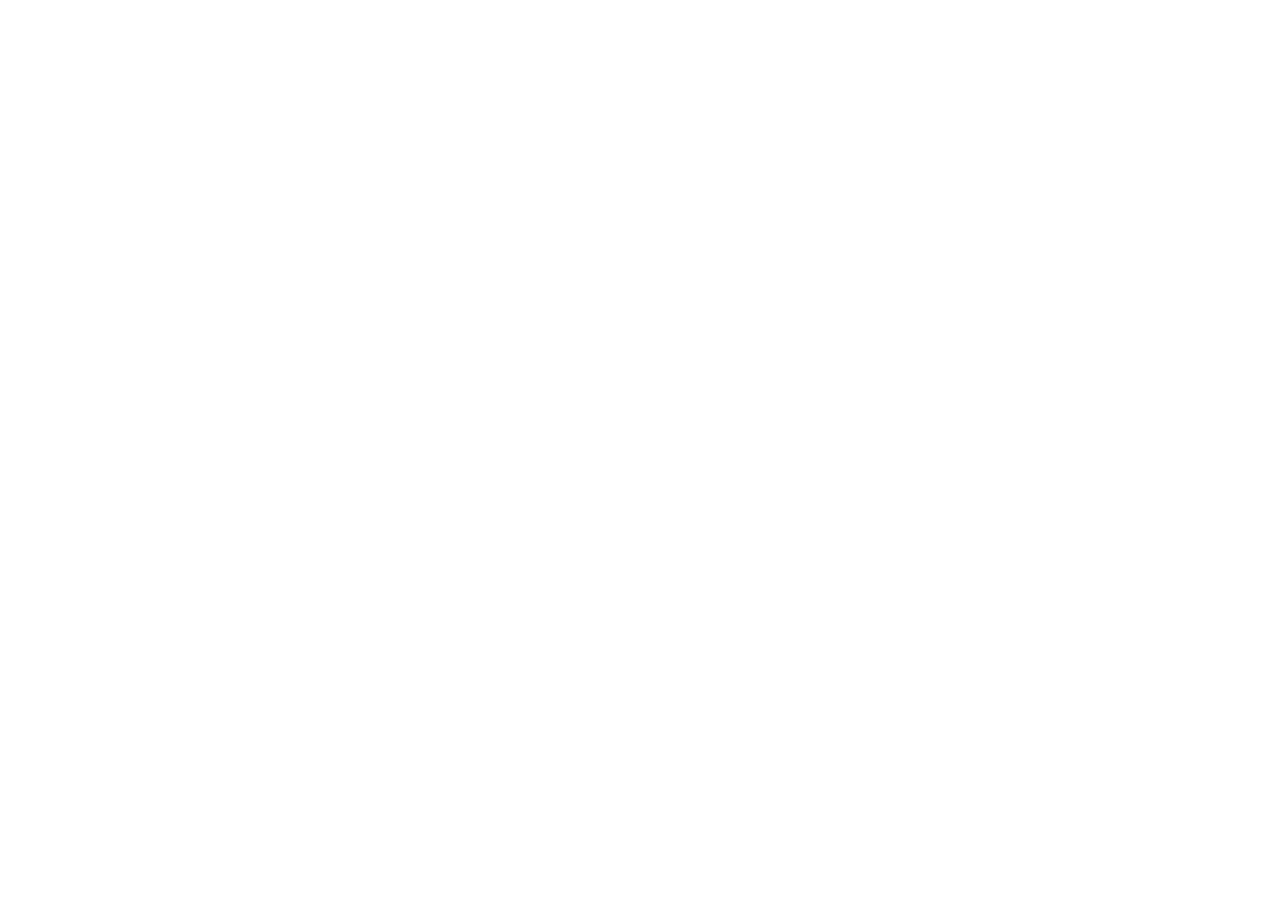
==== commit d2fa671e: "Fix capture duration, file list, tab title, and favicon 404 - Fix tab title showing "www-next" inste" ====
--- a/www/index.html
+++ b/www/index.html
@@ -1,1737 +1,13 @@
-<!DOCTYPE html>
+<!doctype html>
 <html lang="en">
-<head>
-    <meta charset="UTF-8">
-    <meta name="viewport" content="width=device-width, initial-scale=1.0">
+  <head>
+    <meta charset="UTF-8" />
+    <meta name="viewport" content="width=device-width, initial-scale=1.0" />
     <title>L2 Bridge Control Panel</title>
-    <style>
-        :root {
-            --bg-primary: #1a1a2e;
-            --bg-secondary: #16213e;
-            --bg-card: #1f2940;
-            --text-primary: #e4e4e7;
-            --text-secondary: #a1a1aa;
-            --accent: #3b82f6;
-            --accent-hover: #2563eb;
-            --success: #22c55e;
-            --warning: #f59e0b;
-            --error: #ef4444;
-            --border: #374151;
-        }
-
-        * {
-            margin: 0;
-            padding: 0;
-            box-sizing: border-box;
-        }
-
-        body {
-            font-family: -apple-system, BlinkMacSystemFont, 'Segoe UI', Roboto, 'Helvetica Neue', Arial, sans-serif;
-            background: var(--bg-primary);
-            color: var(--text-primary);
-            min-height: 100vh;
-            line-height: 1.5;
-        }
-
-        .container {
-            max-width: 1200px;
-            margin: 0 auto;
-            padding: 1rem;
-        }
-
-        /* Header */
-        header {
-            background: var(--bg-secondary);
-            border-bottom: 1px solid var(--border);
-            padding: 1rem;
-            position: sticky;
-            top: 0;
-            z-index: 100;
-        }
-
-        .header-content {
-            max-width: 1200px;
-            margin: 0 auto;
-            display: flex;
-            justify-content: space-between;
-            align-items: center;
-            gap: 1rem;
-            flex-wrap: wrap;
-        }
-
-        .logo {
-            display: flex;
-            align-items: center;
-            gap: 0.75rem;
-        }
-
-        .logo h1 {
-            font-size: 1.25rem;
-            font-weight: 600;
-        }
-
-        .connection-indicator {
-            width: 12px;
-            height: 12px;
-            border-radius: 50%;
-            background: var(--error);
-            animation: pulse 2s infinite;
-        }
-
-        .connection-indicator.connected {
-            background: var(--success);
-        }
-
-        @keyframes pulse {
-            0%, 100% { opacity: 1; }
-            50% { opacity: 0.5; }
-        }
-
-        .aircraft-selector {
-            display: flex;
-            align-items: center;
-            gap: 0.5rem;
-        }
-
-        .aircraft-selector label {
-            color: var(--text-secondary);
-            font-size: 0.875rem;
-        }
-
-        .aircraft-selector select {
-            padding: 0.5rem 1rem;
-            background: var(--bg-card);
-            color: var(--text-primary);
-            border: 1px solid var(--border);
-            border-radius: 6px;
-            font-size: 0.875rem;
-            cursor: pointer;
-            min-width: 180px;
-        }
-
-        .btn-manage {
-            padding: 0.5rem 0.75rem;
-            background: transparent;
-            color: var(--accent);
-            border: 1px solid var(--accent);
-            border-radius: 6px;
-            font-size: 0.875rem;
-            cursor: pointer;
-            transition: all 0.2s;
-        }
-
-        .btn-manage:hover {
-            background: var(--accent);
-            color: white;
-        }
-
-        /* Status Grid */
-        .status-grid {
-            display: grid;
-            grid-template-columns: repeat(auto-fit, minmax(300px, 1fr));
-            gap: 1rem;
-            margin-bottom: 1rem;
-        }
-
-        .card {
-            background: var(--bg-card);
-            border: 1px solid var(--border);
-            border-radius: 8px;
-            padding: 1rem;
-        }
-
-        .card-header {
-            display: flex;
-            justify-content: space-between;
-            align-items: center;
-            margin-bottom: 1rem;
-            padding-bottom: 0.75rem;
-            border-bottom: 1px solid var(--border);
-        }
-
-        .card-title {
-            font-size: 1rem;
-            font-weight: 600;
-        }
-
-        .status-badge {
-            padding: 0.25rem 0.75rem;
-            border-radius: 9999px;
-            font-size: 0.75rem;
-            font-weight: 500;
-            text-transform: uppercase;
-        }
-
-        .status-badge.ok, .status-badge.running, .status-badge.up, .status-badge.connected {
-            background: rgba(34, 197, 94, 0.2);
-            color: var(--success);
-        }
-
-        .status-badge.error, .status-badge.stopped, .status-badge.down, .status-badge.disconnected {
-            background: rgba(239, 68, 68, 0.2);
-            color: var(--error);
-        }
-
-        .status-badge.unknown, .status-badge.inactive {
-            background: rgba(161, 161, 170, 0.2);
-            color: var(--text-secondary);
-        }
-
-        .status-badge.recovering {
-            background: rgba(245, 158, 11, 0.2);
-            color: var(--warning);
-        }
-
-        .status-row {
-            display: flex;
-            justify-content: space-between;
-            align-items: center;
-            padding: 0.5rem 0;
-            border-bottom: 1px solid var(--border);
-        }
-
-        .status-row:last-child {
-            border-bottom: none;
-        }
-
-        .status-label {
-            color: var(--text-secondary);
-            font-size: 0.875rem;
-        }
-
-        .status-value {
-            font-family: 'Monaco', 'Menlo', monospace;
-            font-size: 0.875rem;
-        }
-
-        .status-value.running { color: var(--success); }
-        .status-value.stopped { color: var(--error); }
-        .status-value.up { color: var(--success); }
-        .status-value.down { color: var(--error); }
-        .status-value.unknown { color: var(--text-secondary); }
-        .status-value.direct { color: var(--success); }
-        .status-value.relay { color: var(--warning); }
-        .status-value.idle { color: var(--text-secondary); }
-
-        /* Connection Status Bar */
-        .connection-bar {
-            background: var(--bg-card);
-            border: 1px solid var(--border);
-            border-radius: 8px;
-            padding: 1rem;
-            margin-bottom: 1rem;
-            display: flex;
-            justify-content: space-between;
-            align-items: center;
-            flex-wrap: wrap;
-            gap: 1rem;
-        }
-
-        .connection-status {
-            display: flex;
-            align-items: center;
-            gap: 0.75rem;
-        }
-
-        .connection-text {
-            font-weight: 600;
-        }
-
-        .connection-text.connected { color: var(--success); }
-        .connection-text.disconnected { color: var(--error); }
-
-        .connection-stats {
-            display: flex;
-            gap: 2rem;
-        }
-
-        .stat {
-            text-align: center;
-        }
-
-        .stat-value {
-            font-size: 1.25rem;
-            font-weight: 600;
-            font-family: 'Monaco', 'Menlo', monospace;
-        }
-
-        .stat-label {
-            font-size: 0.75rem;
-            color: var(--text-secondary);
-            text-transform: uppercase;
-        }
-
-        /* Network Statistics Panel */
-        .stats-panel {
-            background: var(--bg-card);
-            border: 1px solid var(--border);
-            border-radius: 8px;
-            padding: 1rem;
-            margin-bottom: 1rem;
-        }
-
-        .stats-header {
-            display: flex;
-            justify-content: space-between;
-            align-items: center;
-            margin-bottom: 1rem;
-            padding-bottom: 0.5rem;
-            border-bottom: 1px solid var(--border);
-        }
-
-        .stats-title {
-            font-weight: 600;
-            font-size: 0.875rem;
-        }
-
-        .stats-interface {
-            font-family: 'Monaco', 'Menlo', monospace;
-            font-size: 0.75rem;
-            color: var(--text-secondary);
-            background: var(--bg);
-            padding: 0.25rem 0.5rem;
-            border-radius: 4px;
-        }
-
-        .stats-grid {
-            display: grid;
-            grid-template-columns: repeat(4, 1fr);
-            gap: 0.75rem;
-            margin-bottom: 1rem;
-        }
-
-        @media (max-width: 768px) {
-            .stats-grid {
-                grid-template-columns: repeat(2, 1fr);
-            }
-        }
-
-        .stat-box {
-            background: var(--bg);
-            border-radius: 6px;
-            padding: 0.75rem;
-            display: flex;
-            align-items: flex-start;
-            gap: 0.5rem;
-        }
-
-        .stat-icon {
-            font-size: 1.25rem;
-            width: 2rem;
-            height: 2rem;
-            display: flex;
-            align-items: center;
-            justify-content: center;
-            border-radius: 6px;
-            flex-shrink: 0;
-        }
-
-        .stat-icon.download {
-            background: rgba(46, 204, 113, 0.15);
-            color: var(--success);
-        }
-
-        .stat-icon.upload {
-            background: rgba(52, 152, 219, 0.15);
-            color: #3498db;
-        }
-
-        .stat-icon.packets {
-            background: rgba(155, 89, 182, 0.15);
-            color: #9b59b6;
-        }
-
-        .stat-icon.errors {
-            background: rgba(231, 76, 60, 0.15);
-            color: var(--error);
-        }
-
-        .stat-content {
-            flex: 1;
-            min-width: 0;
-        }
-
-        .stat-box .stat-value {
-            font-size: 1rem;
-            font-weight: 600;
-            font-family: 'Monaco', 'Menlo', monospace;
-            white-space: nowrap;
-            overflow: hidden;
-            text-overflow: ellipsis;
-        }
-
-        .stat-box .stat-label {
-            font-size: 0.7rem;
-            color: var(--text-secondary);
-            text-transform: uppercase;
-            margin-top: 0.125rem;
-        }
-
-        .stat-total {
-            font-size: 0.7rem;
-            color: var(--text-muted);
-            font-family: 'Monaco', 'Menlo', monospace;
-            margin-top: 0.25rem;
-        }
-
-        .stats-details {
-            background: var(--bg);
-            border-radius: 6px;
-            padding: 0.5rem 0.75rem;
-            font-size: 0.75rem;
-        }
-
-        .stats-row {
-            display: flex;
-            gap: 0.5rem;
-            justify-content: space-between;
-            padding: 0.25rem 0;
-            color: var(--text-secondary);
-        }
-
-        .stats-row span:nth-child(even) {
-            font-family: 'Monaco', 'Menlo', monospace;
-            color: var(--text);
-        }
-
-        /* Controls */
-        .controls {
-            background: var(--bg-card);
-            border: 1px solid var(--border);
-            border-radius: 8px;
-            padding: 1rem;
-            margin-bottom: 1rem;
-        }
-
-        .controls-header {
-            display: flex;
-            justify-content: space-between;
-            align-items: center;
-            margin-bottom: 1rem;
-        }
-
-        .controls-title {
-            font-weight: 600;
-        }
-
-        .btn-group {
-            display: flex;
-            gap: 0.5rem;
-            flex-wrap: wrap;
-        }
-
-        .btn {
-            padding: 0.625rem 1.25rem;
-            border: none;
-            border-radius: 6px;
-            font-size: 0.875rem;
-            font-weight: 500;
-            cursor: pointer;
-            transition: all 0.2s;
-            display: flex;
-            align-items: center;
-            gap: 0.5rem;
-        }
-
-        .btn:disabled {
-            opacity: 0.5;
-            cursor: not-allowed;
-        }
-
-        .btn-primary {
-            background: var(--accent);
-            color: white;
-        }
-
-        .btn-primary:hover:not(:disabled) {
-            background: var(--accent-hover);
-        }
-
-        .btn-success {
-            background: var(--success);
-            color: white;
-        }
-
-        .btn-success:hover:not(:disabled) {
-            background: #16a34a;
-        }
-
-        .btn-danger {
-            background: var(--error);
-            color: white;
-        }
-
-        .btn-danger:hover:not(:disabled) {
-            background: #dc2626;
-        }
-
-        .btn-warning {
-            background: var(--warning);
-            color: white;
-        }
-
-        .btn-warning:hover:not(:disabled) {
-            background: #d97706;
-        }
-
-        .btn-secondary {
-            background: var(--bg-secondary);
-            color: var(--text-primary);
-            border: 1px solid var(--border);
-        }
-
-        .btn-secondary:hover:not(:disabled) {
-            background: var(--border);
-        }
-
-        /* Log Viewer */
-        .log-viewer {
-            background: var(--bg-card);
-            border: 1px solid var(--border);
-            border-radius: 8px;
-            overflow: hidden;
-        }
-
-        .log-header {
-            display: flex;
-            justify-content: space-between;
-            align-items: center;
-            padding: 0.75rem 1rem;
-            background: var(--bg-secondary);
-            border-bottom: 1px solid var(--border);
-        }
-
-        .log-title {
-            font-weight: 600;
-            display: flex;
-            align-items: center;
-            gap: 0.5rem;
-        }
-
-        .log-status {
-            width: 8px;
-            height: 8px;
-            border-radius: 50%;
-            background: var(--success);
-        }
-
-        .log-status.paused {
-            background: var(--warning);
-        }
-
-        .log-status.disconnected {
-            background: var(--error);
-        }
-
-        .log-controls {
-            display: flex;
-            gap: 0.5rem;
-        }
-
-        .log-container {
-            height: 300px;
-            overflow-y: auto;
-            font-family: 'Monaco', 'Menlo', 'Courier New', monospace;
-            font-size: 0.8125rem;
-            line-height: 1.6;
-            padding: 0.5rem;
-            background: #0d1117;
-        }
-
-        .log-line {
-            padding: 0.125rem 0.5rem;
-            border-radius: 2px;
-        }
-
-        .log-line:hover {
-            background: rgba(255, 255, 255, 0.05);
-        }
-
-        .log-time {
-            color: var(--text-secondary);
-            margin-right: 0.75rem;
-        }
-
-        .log-source {
-            color: var(--accent);
-            margin-right: 0.5rem;
-            font-weight: 500;
-        }
-
-        .log-line.error { color: var(--error); }
-        .log-line.warn { color: var(--warning); }
-        .log-line.info { color: var(--text-primary); }
-        .log-line.debug { color: var(--text-secondary); }
-
-        /* Modal */
-        .modal-overlay {
-            display: none;
-            position: fixed;
-            top: 0;
-            left: 0;
-            right: 0;
-            bottom: 0;
-            background: rgba(0, 0, 0, 0.7);
-            z-index: 200;
-            align-items: center;
-            justify-content: center;
-        }
-
-        .modal-overlay.active {
-            display: flex;
-        }
-
-        .modal {
-            background: var(--bg-card);
-            border: 1px solid var(--border);
-            border-radius: 12px;
-            width: 100%;
-            max-width: 500px;
-            max-height: 80vh;
-            overflow-y: auto;
-            margin: 1rem;
-        }
-
-        .modal-header {
-            display: flex;
-            justify-content: space-between;
-            align-items: center;
-            padding: 1rem 1.5rem;
-            border-bottom: 1px solid var(--border);
-        }
-
-        .modal-title {
-            font-size: 1.125rem;
-            font-weight: 600;
-        }
-
-        .modal-close {
-            background: none;
-            border: none;
-            color: var(--text-secondary);
-            font-size: 1.5rem;
-            cursor: pointer;
-            padding: 0;
-            line-height: 1;
-        }
-
-        .modal-close:hover {
-            color: var(--text-primary);
-        }
-
-        .modal-body {
-            padding: 1.5rem;
-        }
-
-        .form-group {
-            margin-bottom: 1rem;
-        }
-
-        .form-group label {
-            display: block;
-            margin-bottom: 0.5rem;
-            font-size: 0.875rem;
-            color: var(--text-secondary);
-        }
-
-        .form-group input {
-            width: 100%;
-            padding: 0.625rem 0.875rem;
-            background: var(--bg-secondary);
-            border: 1px solid var(--border);
-            border-radius: 6px;
-            color: var(--text-primary);
-            font-size: 0.875rem;
-        }
-
-        .form-group input:focus {
-            outline: none;
-            border-color: var(--accent);
-        }
-
-        .aircraft-list {
-            list-style: none;
-        }
-
-        .aircraft-item {
-            display: flex;
-            justify-content: space-between;
-            align-items: center;
-            padding: 0.75rem;
-            border: 1px solid var(--border);
-            border-radius: 6px;
-            margin-bottom: 0.5rem;
-            cursor: pointer;
-            transition: all 0.2s;
-        }
-
-        .aircraft-item:hover {
-            background: var(--bg-secondary);
-        }
-
-        .aircraft-item.active {
-            border-color: var(--accent);
-            background: rgba(59, 130, 246, 0.1);
-        }
-
-        .aircraft-info h4 {
-            font-size: 0.9375rem;
-            margin-bottom: 0.25rem;
-        }
-
-        .aircraft-info p {
-            font-size: 0.8125rem;
-            color: var(--text-secondary);
-            font-family: 'Monaco', 'Menlo', monospace;
-        }
-
-        .aircraft-actions {
-            display: flex;
-            gap: 0.5rem;
-        }
-
-        .btn-icon {
-            padding: 0.375rem;
-            background: transparent;
-            border: 1px solid var(--border);
-            border-radius: 4px;
-            color: var(--text-secondary);
-            cursor: pointer;
-            transition: all 0.2s;
-        }
-
-        .btn-icon:hover {
-            background: var(--bg-secondary);
-            color: var(--text-primary);
-        }
-
-        .btn-icon.delete:hover {
-            border-color: var(--error);
-            color: var(--error);
-        }
-
-        .modal-footer {
-            display: flex;
-            justify-content: flex-end;
-            gap: 0.75rem;
-            padding: 1rem 1.5rem;
-            border-top: 1px solid var(--border);
-        }
-
-        /* Command Output Modal */
-        .command-output {
-            background: #0d1117;
-            border-radius: 6px;
-            padding: 1rem;
-            font-family: 'Monaco', 'Menlo', monospace;
-            font-size: 0.8125rem;
-            white-space: pre-wrap;
-            word-break: break-all;
-            max-height: 400px;
-            overflow-y: auto;
-        }
-
-        /* Toast Notifications */
-        .toast-container {
-            position: fixed;
-            top: 1rem;
-            right: 1rem;
-            z-index: 300;
-            display: flex;
-            flex-direction: column;
-            gap: 0.5rem;
-        }
-
-        .toast {
-            padding: 0.875rem 1.25rem;
-            border-radius: 8px;
-            font-size: 0.875rem;
-            animation: slideIn 0.3s ease;
-            display: flex;
-            align-items: center;
-            gap: 0.5rem;
-            max-width: 400px;
-        }
-
-        .toast.success {
-            background: rgba(34, 197, 94, 0.9);
-            color: white;
-        }
-
-        .toast.error {
-            background: rgba(239, 68, 68, 0.9);
-            color: white;
-        }
-
-        .toast.info {
-            background: rgba(59, 130, 246, 0.9);
-            color: white;
-        }
-
-        @keyframes slideIn {
-            from {
-                transform: translateX(100%);
-                opacity: 0;
-            }
-            to {
-                transform: translateX(0);
-                opacity: 1;
-            }
-        }
-
-        /* Loading Spinner */
-        .spinner {
-            width: 16px;
-            height: 16px;
-            border: 2px solid rgba(255, 255, 255, 0.3);
-            border-top-color: white;
-            border-radius: 50%;
-            animation: spin 0.8s linear infinite;
-        }
-
-        @keyframes spin {
-            to { transform: rotate(360deg); }
-        }
-
-        /* Responsive */
-        @media (max-width: 768px) {
-            .header-content {
-                flex-direction: column;
-                align-items: stretch;
-            }
-
-            .connection-stats {
-                flex-wrap: wrap;
-                gap: 1rem;
-            }
-
-            .btn-group {
-                justify-content: center;
-            }
-        }
-    </style>
-</head>
-<body>
-    <header>
-        <div class="header-content">
-            <div class="logo">
-                <div class="connection-indicator" id="connection-indicator"></div>
-                <h1>L2 Bridge Control Panel</h1>
-            </div>
-            <div class="aircraft-selector">
-                <label for="aircraft-select">Aircraft:</label>
-                <select id="aircraft-select">
-                    <option value="">-- Select Aircraft --</option>
-                </select>
-                <button class="btn-manage" onclick="showAircraftModal()">Manage</button>
-            </div>
-        </div>
-    </header>
-
-    <div class="container">
-        <!-- Status Cards -->
-        <div class="status-grid">
-            <!-- GCS Status -->
-            <div class="card">
-                <div class="card-header">
-                    <span class="card-title">GCS Status</span>
-                    <span class="status-badge" id="gcs-health-badge">Unknown</span>
-                </div>
-                <div class="status-row">
-                    <span class="status-label">Tailscale IP</span>
-                    <span class="status-value" id="gcs-ts-ip">--</span>
-                </div>
-                <div class="status-row">
-                    <span class="status-label">Tailscale</span>
-                    <span class="status-value" id="gcs-ts-status">--</span>
-                </div>
-                <div class="status-row">
-                    <span class="status-label">KCPtun Server</span>
-                    <span class="status-value" id="gcs-kcptun">--</span>
-                </div>
-                <div class="status-row">
-                    <span class="status-label">Tincd</span>
-                    <span class="status-value" id="gcs-tincd">--</span>
-                </div>
-                <div class="status-row">
-                    <span class="status-label">L2Bridge Interface</span>
-                    <span class="status-value" id="gcs-iface">--</span>
-                </div>
-                <div class="status-row">
-                    <span class="status-label">Tinc Peers</span>
-                    <span class="status-value" id="gcs-peers">--</span>
-                </div>
-                <div class="status-row">
-                    <span class="status-label">Watchdog</span>
-                    <span class="status-value" id="gcs-watchdog">--</span>
-                </div>
-            </div>
-
-            <!-- Aircraft Status -->
-            <div class="card">
-                <div class="card-header">
-                    <span class="card-title">Aircraft Status</span>
-                    <span class="status-badge" id="aircraft-reachable-badge">Unknown</span>
-                </div>
-                <div class="status-row">
-                    <span class="status-label">Profile</span>
-                    <span class="status-value" id="aircraft-name">--</span>
-                </div>
-                <div class="status-row">
-                    <span class="status-label">Tailscale IP</span>
-                    <span class="status-value" id="aircraft-ip">--</span>
-                </div>
-                <div class="status-row">
-                    <span class="status-label">Reachable</span>
-                    <span class="status-value" id="aircraft-reachable">--</span>
-                </div>
-                <div class="status-row">
-                    <span class="status-label">Tailscale Link</span>
-                    <span class="status-value" id="aircraft-ts-mode">--</span>
-                </div>
-                <div class="status-row">
-                    <span class="status-label">KCPtun Client</span>
-                    <span class="status-value" id="aircraft-kcptun">--</span>
-                </div>
-                <div class="status-row">
-                    <span class="status-label">Tincd</span>
-                    <span class="status-value" id="aircraft-tincd">--</span>
-                </div>
-                <div class="status-row">
-                    <span class="status-label">L2Bridge Interface</span>
-                    <span class="status-value" id="aircraft-iface">--</span>
-                </div>
-            </div>
-        </div>
-
-        <!-- Network Statistics -->
-        <div class="stats-panel">
-            <div class="stats-header">
-                <span class="stats-title">Network Statistics</span>
-                <span class="stats-interface">l2bridge</span>
-            </div>
-            <div class="stats-grid">
-                <div class="stat-box">
-                    <div class="stat-icon download">&#8595;</div>
-                    <div class="stat-content">
-                        <div class="stat-value" id="stat-rx-rate">0 B/s</div>
-                        <div class="stat-label">Download</div>
-                        <div class="stat-total" id="stat-rx-total">Total: 0 B</div>
-                    </div>
-                </div>
-                <div class="stat-box">
-                    <div class="stat-icon upload">&#8593;</div>
-                    <div class="stat-content">
-                        <div class="stat-value" id="stat-tx-rate">0 B/s</div>
-                        <div class="stat-label">Upload</div>
-                        <div class="stat-total" id="stat-tx-total">Total: 0 B</div>
-                    </div>
-                </div>
-                <div class="stat-box">
-                    <div class="stat-icon packets">&#9641;</div>
-                    <div class="stat-content">
-                        <div class="stat-value" id="stat-pkt-rate">0 pkt/s</div>
-                        <div class="stat-label">Packets</div>
-                        <div class="stat-total" id="stat-pkt-total">Total: 0</div>
-                    </div>
-                </div>
-                <div class="stat-box">
-                    <div class="stat-icon errors">&#9888;</div>
-                    <div class="stat-content">
-                        <div class="stat-value" id="stat-errors">0</div>
-                        <div class="stat-label">Errors</div>
-                        <div class="stat-total" id="stat-dropped">Dropped: 0</div>
-                    </div>
-                </div>
-            </div>
-            <div class="stats-details">
-                <div class="stats-row">
-                    <span>RX Packets:</span>
-                    <span id="stat-rx-packets">0</span>
-                    <span>TX Packets:</span>
-                    <span id="stat-tx-packets">0</span>
-                </div>
-                <div class="stats-row">
-                    <span>Multicast:</span>
-                    <span id="stat-multicast">0</span>
-                    <span>Tailscale:</span>
-                    <span id="stat-ts-total">0 B</span>
-                </div>
-            </div>
-        </div>
-
-        <!-- Connection Status Bar -->
-        <div class="connection-bar">
-            <div class="connection-status">
-                <div class="connection-indicator" id="conn-indicator"></div>
-                <span class="connection-text" id="conn-text">Disconnected</span>
-            </div>
-            <div class="connection-stats">
-                <div class="stat">
-                    <div class="stat-value" id="conn-duration">--:--:--</div>
-                    <div class="stat-label">Duration</div>
-                </div>
-                <div class="stat">
-                    <div class="stat-value" id="last-update">--:--:--</div>
-                    <div class="stat-label">Last Update</div>
-                </div>
-            </div>
-        </div>
-
-        <!-- Controls -->
-        <div class="controls">
-            <div class="controls-header">
-                <span class="controls-title">Bridge Controls</span>
-            </div>
-            <div class="btn-group">
-                <button class="btn btn-success" data-action="start" onclick="executeCommand('start')">
-                    Start
-                </button>
-                <button class="btn btn-danger" data-action="stop" onclick="executeCommand('stop')">
-                    Stop
-                </button>
-                <button class="btn btn-warning" data-action="restart" onclick="executeCommand('restart')">
-                    Restart
-                </button>
-                <button class="btn btn-primary" data-action="setup" onclick="executeCommand('setup')">
-                    Setup
-                </button>
-                <button class="btn btn-primary" data-action="add" onclick="executeCommand('add')" style="opacity: 0.85;">
-                    Connect
-                </button>
-                <button class="btn btn-secondary" data-action="debug" onclick="executeCommand('debug')">
-                    Debug
-                </button>
-            </div>
-        </div>
-
-        <!-- Log Viewer -->
-        <div class="log-viewer">
-            <div class="log-header">
-                <span class="log-title">
-                    <span class="log-status" id="log-status"></span>
-                    Live Logs
-                </span>
-                <div class="log-controls">
-                    <button class="btn btn-secondary" id="log-pause-btn" onclick="toggleLogPause()">Pause</button>
-                    <button class="btn btn-secondary" onclick="clearLogs()">Clear</button>
-                </div>
-            </div>
-            <div class="log-container" id="log-container"></div>
-        </div>
-    </div>
-
-    <!-- Aircraft Management Modal -->
-    <div class="modal-overlay" id="aircraft-modal">
-        <div class="modal">
-            <div class="modal-header">
-                <span class="modal-title">Manage Aircraft</span>
-                <button class="modal-close" onclick="hideAircraftModal()">&times;</button>
-            </div>
-            <div class="modal-body">
-                <ul class="aircraft-list" id="aircraft-list"></ul>
-                <h4 style="margin: 1.5rem 0 1rem; color: var(--text-secondary); font-size: 0.875rem;">Add New Aircraft</h4>
-                <div class="form-group">
-                    <label for="new-aircraft-id">Profile ID</label>
-                    <input type="text" id="new-aircraft-id" placeholder="e.g., alpha, aircraft-1">
-                </div>
-                <div class="form-group">
-                    <label for="new-aircraft-name">Display Name</label>
-                    <input type="text" id="new-aircraft-name" placeholder="e.g., Aircraft Alpha">
-                </div>
-                <div class="form-group">
-                    <label for="new-aircraft-ip">Tailscale IP</label>
-                    <input type="text" id="new-aircraft-ip" placeholder="e.g., 100.73.192.107">
-                </div>
-                <div class="form-group">
-                    <label for="new-aircraft-password">SSH Password <span style="color: var(--text-muted); font-weight: normal;">(for first-time setup)</span></label>
-                    <input type="password" id="new-aircraft-password" placeholder="Router root password">
-                    <small style="color: var(--text-muted); font-size: 0.75rem; display: block; margin-top: 0.25rem;">
-                        Used once to install SSH key. Can be cleared after setup.
-                    </small>
-                </div>
-            </div>
-            <div class="modal-footer">
-                <button class="btn btn-secondary" onclick="hideAircraftModal()">Close</button>
-                <button class="btn btn-primary" onclick="addAircraft()">Add Aircraft</button>
-            </div>
-        </div>
-    </div>
-
-    <!-- Command Output Modal -->
-    <div class="modal-overlay" id="command-modal">
-        <div class="modal">
-            <div class="modal-header">
-                <span class="modal-title" id="command-modal-title">Command Output</span>
-                <button class="modal-close" onclick="hideCommandModal()">&times;</button>
-            </div>
-            <div class="modal-body">
-                <div class="command-output" id="command-output"></div>
-            </div>
-            <div class="modal-footer">
-                <button class="btn btn-secondary" onclick="hideCommandModal()">Close</button>
-            </div>
-        </div>
-    </div>
-
-    <!-- Toast Container -->
-    <div class="toast-container" id="toast-container"></div>
-
-    <script>
-        // Configuration
-        const CONFIG = {
-            statusPollInterval: 5000,
-            apiBase: '/cgi-bin',
-            maxLogLines: 500
-        };
-
-        // Application State
-        const state = {
-            connected: false,
-            status: null,
-            aircraft: [],
-            activeAircraft: null,
-            logsPaused: false,
-            eventSource: null,
-            connectionStartTime: null,
-            prevStats: null  // For rate calculation
-        };
-
-        // Format bytes to human readable
-        function formatBytes(bytes, decimals = 1) {
-            if (bytes === 0) return '0 B';
-            const k = 1024;
-            const sizes = ['B', 'KB', 'MB', 'GB', 'TB'];
-            const i = Math.floor(Math.log(bytes) / Math.log(k));
-            return parseFloat((bytes / Math.pow(k, i)).toFixed(decimals)) + ' ' + sizes[i];
-        }
-
-        // Format bytes per second
-        function formatBytesPerSec(bytesPerSec) {
-            if (bytesPerSec < 1024) return bytesPerSec.toFixed(0) + ' B/s';
-            if (bytesPerSec < 1024 * 1024) return (bytesPerSec / 1024).toFixed(1) + ' KB/s';
-            return (bytesPerSec / (1024 * 1024)).toFixed(2) + ' MB/s';
-        }
-
-        // Format packets
-        function formatPackets(packets) {
-            if (packets < 1000) return packets.toString();
-            if (packets < 1000000) return (packets / 1000).toFixed(1) + 'K';
-            return (packets / 1000000).toFixed(2) + 'M';
-        }
-
-        // Initialize application
-        document.addEventListener('DOMContentLoaded', () => {
-            loadAircraftProfiles();
-            startStatusPolling();
-            connectLogStream();
-            startConnectionTimer();
-        });
-
-        // Status Polling
-        async function fetchStatus() {
-            try {
-                const response = await fetch(`${CONFIG.apiBase}/status.cgi`);
-                if (!response.ok) throw new Error('Status fetch failed');
-                const data = await response.json();
-                state.status = data;
-                updateStatusUI(data);
-                updateLastUpdateTime();
-            } catch (error) {
-                console.error('Status fetch error:', error);
-                showApiError();
-            }
-        }
-
-        function startStatusPolling() {
-            fetchStatus();
-            setInterval(fetchStatus, CONFIG.statusPollInterval);
-        }
-
-        function updateStatusUI(data) {
-            // GCS Status
-            setText('gcs-ts-ip', data.gcs.tailscale_ip || 'N/A');
-            setStatusValue('gcs-ts-status', data.gcs.tailscale_status);
-            setStatusValue('gcs-kcptun', data.gcs.services.kcptun_server);
-            setStatusValue('gcs-tincd', data.gcs.services.tincd);
-            setStatusValue('gcs-iface', data.gcs.services.l2bridge_interface);
-            setText('gcs-peers', data.gcs.tinc_peers);
-            setStatusValue('gcs-watchdog', data.gcs.watchdog);
-
-            // GCS Health Badge
-            const healthBadge = document.getElementById('gcs-health-badge');
-            healthBadge.textContent = data.gcs.health.status;
-            healthBadge.className = 'status-badge ' + data.gcs.health.status.toLowerCase();
-
-            // Aircraft Status
-            setText('aircraft-name', data.aircraft.profile_name || 'None');
-            setText('aircraft-ip', data.aircraft.tailscale_ip || 'N/A');
-            setText('aircraft-reachable', data.aircraft.reachable ? 'Yes' : 'No');
-
-            // Tailscale peer connection mode
-            const tsMode = data.aircraft.tailscale_peer?.mode || 'unknown';
-            const tsModeEl = document.getElementById('aircraft-ts-mode');
-            if (tsModeEl) {
-                let displayText = tsMode.charAt(0).toUpperCase() + tsMode.slice(1);
-                if (tsMode === 'relay' && data.aircraft.tailscale_peer?.relay) {
-                    displayText += ` (${data.aircraft.tailscale_peer.relay})`;
-                }
-                tsModeEl.textContent = displayText;
-                tsModeEl.className = 'status-value ' + tsMode;
-            }
-
-            setStatusValue('aircraft-kcptun', data.aircraft.services.kcptun_client);
-            setStatusValue('aircraft-tincd', data.aircraft.services.tincd);
-            setStatusValue('aircraft-iface', data.aircraft.services.l2bridge_interface);
-
-            // Aircraft Reachable Badge
-            const reachableBadge = document.getElementById('aircraft-reachable-badge');
-            reachableBadge.textContent = data.aircraft.reachable ? 'Reachable' : 'Unreachable';
-            reachableBadge.className = 'status-badge ' + (data.aircraft.reachable ? 'connected' : 'disconnected');
-
-            // Connection Status
-            const isConnected = data.connection.established;
-            state.connected = isConnected;
-
-            document.getElementById('connection-indicator').className =
-                'connection-indicator' + (isConnected ? ' connected' : '');
-            document.getElementById('conn-indicator').className =
-                'connection-indicator' + (isConnected ? ' connected' : '');
-
-            const connText = document.getElementById('conn-text');
-            connText.textContent = isConnected ? 'Connected' : 'Disconnected';
-            connText.className = 'connection-text ' + (isConnected ? 'connected' : 'disconnected');
-
-            // Update connection timer
-            if (isConnected && data.connection.duration_seconds > 0) {
-                state.connectionStartTime = Date.now() - (data.connection.duration_seconds * 1000);
-            } else if (!isConnected) {
-                state.connectionStartTime = null;
-                setText('conn-duration', '--:--:--');
-            }
-
-            // Update aircraft selector
-            if (data.aircraft.id) {
-                document.getElementById('aircraft-select').value = data.aircraft.id;
-            }
-
-            // Update Network Statistics
-            if (data.network_stats) {
-                updateNetworkStats(data.network_stats);
-            }
-
-            // Update version footer
-            const footer = document.getElementById('debug-footer');
-            if (footer && data.version) {
-                const v = data.version;
-                if (v.current && v.current !== 'unknown') {
-                    let text = 'v ' + v.current;
-                    if (v.update_available && v.latest) {
-                        text += ' \u00b7 <span style="color:#f0a030;">Update available (' + v.latest + ')</span>';
-                    }
-                    footer.innerHTML = text;
-                } else {
-                    footer.textContent = '';
-                }
-            }
-        }
-
-        function updateNetworkStats(stats) {
-            const l2b = stats.l2bridge;
-            const ts = stats.tailscale;
-            const now = stats.timestamp_ms;
-
-            // Use Tailscale interface stats for rates and totals
-            // (l2bridge is bridged to br-lan and sees all LAN traffic)
-            if (state.prevStats && state.prevStats.timestamp_ms) {
-                const timeDelta = (now - state.prevStats.timestamp_ms) / 1000; // seconds
-                if (timeDelta > 0 && timeDelta < 30) { // Sanity check
-                    const prevTs = state.prevStats.tailscale;
-
-                    // Calculate byte rates from Tailscale interface
-                    const rxRate = (ts.rx_bytes - prevTs.rx_bytes) / timeDelta;
-                    const txRate = (ts.tx_bytes - prevTs.tx_bytes) / timeDelta;
-
-                    // Calculate packet rates from Tailscale interface
-                    const rxPktRate = (ts.rx_packets - prevTs.rx_packets) / timeDelta;
-                    const txPktRate = (ts.tx_packets - prevTs.tx_packets) / timeDelta;
-                    const totalPktRate = rxPktRate + txPktRate;
-
-                    // Update rate displays
-                    setText('stat-rx-rate', formatBytesPerSec(Math.max(0, rxRate)));
-                    setText('stat-tx-rate', formatBytesPerSec(Math.max(0, txRate)));
-                    setText('stat-pkt-rate', Math.max(0, totalPktRate).toFixed(0) + ' pkt/s');
-                }
-            }
-
-            // Update totals from Tailscale interface
-            setText('stat-rx-total', 'Total: ' + formatBytes(ts.rx_bytes));
-            setText('stat-tx-total', 'Total: ' + formatBytes(ts.tx_bytes));
-            setText('stat-pkt-total', 'Total: ' + formatPackets(ts.rx_packets + ts.tx_packets));
-
-            // Update errors from l2bridge (tunnel interface)
-            const totalErrors = l2b.rx_errors + l2b.tx_errors;
-            const totalDropped = l2b.rx_dropped + l2b.tx_dropped;
-            setText('stat-errors', formatPackets(totalErrors));
-            setText('stat-dropped', 'Dropped: ' + formatPackets(totalDropped));
-
-            // Update details
-            setText('stat-rx-packets', formatPackets(ts.rx_packets));
-            setText('stat-tx-packets', formatPackets(ts.tx_packets));
-            setText('stat-multicast', formatPackets(l2b.multicast));
-            setText('stat-ts-total', formatBytes(ts.rx_bytes + ts.tx_bytes));
-
-            // Store for next rate calculation
-            state.prevStats = stats;
-        }
-
-        function setText(id, value) {
-            const el = document.getElementById(id);
-            if (el) el.textContent = value;
-        }
-
-        function setStatusValue(id, status) {
-            const el = document.getElementById(id);
-            if (el) {
-                el.textContent = status || 'unknown';
-                el.className = 'status-value ' + (status || 'unknown').toLowerCase();
-            }
-        }
-
-        function updateLastUpdateTime() {
-            const now = new Date();
-            setText('last-update', now.toLocaleTimeString());
-        }
-
-        function showApiError() {
-            document.getElementById('connection-indicator').className = 'connection-indicator';
-            setText('gcs-ts-ip', 'API Error');
-        }
-
-        // Connection Timer
-        function startConnectionTimer() {
-            setInterval(() => {
-                if (state.connectionStartTime) {
-                    const elapsed = Math.floor((Date.now() - state.connectionStartTime) / 1000);
-                    setText('conn-duration', formatDuration(elapsed));
-                }
-            }, 1000);
-        }
-
-        function formatDuration(seconds) {
-            const h = Math.floor(seconds / 3600);
-            const m = Math.floor((seconds % 3600) / 60);
-            const s = seconds % 60;
-            return `${h.toString().padStart(2, '0')}:${m.toString().padStart(2, '0')}:${s.toString().padStart(2, '0')}`;
-        }
-
-        // Log Streaming
-        function connectLogStream() {
-            if (state.eventSource) {
-                state.eventSource.close();
-            }
-
-            state.eventSource = new EventSource(`${CONFIG.apiBase}/logs.cgi`);
-
-            state.eventSource.onopen = () => {
-                document.getElementById('log-status').className = 'log-status';
-            };
-
-            state.eventSource.onmessage = (event) => {
-                if (!state.logsPaused) {
-                    try {
-                        const data = JSON.parse(event.data);
-                        appendLog(data);
-                    } catch (e) {
-                        // Not JSON, just append as text
-                        appendLog({ message: event.data, level: 'info', source: '' });
-                    }
-                }
-            };
-
-            state.eventSource.onerror = () => {
-                document.getElementById('log-status').className = 'log-status disconnected';
-                setTimeout(() => connectLogStream(), 3000);
-            };
-
-            state.eventSource.addEventListener('connected', () => {
-                appendLog({ message: 'Log stream connected', level: 'info', source: 'ui' });
-            });
-        }
-
-        function appendLog(entry) {
-            const container = document.getElementById('log-container');
-            const line = document.createElement('div');
-            line.className = 'log-line ' + (entry.level || 'info');
-
-            const time = entry.timestamp ? new Date(entry.timestamp).toLocaleTimeString() : new Date().toLocaleTimeString();
-            const source = entry.source ? `[${entry.source}]` : '';
-
-            line.innerHTML = `<span class="log-time">${time}</span>` +
-                           (source ? `<span class="log-source">${source}</span>` : '') +
-                           escapeHtml(entry.message || '');
-
-            container.appendChild(line);
-
-            // Limit log lines
-            while (container.children.length > CONFIG.maxLogLines) {
-                container.removeChild(container.firstChild);
-            }
-
-            // Auto-scroll
-            container.scrollTop = container.scrollHeight;
-        }
-
-        function toggleLogPause() {
-            state.logsPaused = !state.logsPaused;
-            const btn = document.getElementById('log-pause-btn');
-            btn.textContent = state.logsPaused ? 'Resume' : 'Pause';
-            document.getElementById('log-status').className =
-                'log-status' + (state.logsPaused ? ' paused' : '');
-        }
-
-        function clearLogs() {
-            document.getElementById('log-container').innerHTML = '';
-        }
-
-        // Command Execution
-        async function executeCommand(action) {
-            const btn = document.querySelector(`[data-action="${action}"]`);
-            const originalText = btn.textContent;
-            btn.disabled = true;
-            btn.innerHTML = '<span class="spinner"></span> Running...';
-
-            const activeId = document.getElementById('aircraft-select').value;
-            let aircraftIp = null;
-            let aircraftName = null;
-
-            // Get IP and name from state if we have profiles loaded
-            if (activeId && state.aircraft.length > 0) {
-                const profile = state.aircraft.find(a => a.id === activeId);
-                if (profile) {
-                    aircraftIp = profile.tailscale_ip;
-                    aircraftName = profile.name;
-                }
-            }
-
-            // Fallback to status data
-            if (!aircraftIp && state.status?.aircraft?.tailscale_ip) {
-                aircraftIp = state.status.aircraft.tailscale_ip;
-                aircraftName = state.status.aircraft.profile_name;
-            }
-
-            if (['start', 'stop', 'restart', 'setup', 'add', 'debug'].includes(action) && !aircraftIp) {
-                showToast('Please select an aircraft first', 'error');
-                btn.disabled = false;
-                btn.textContent = originalText;
-                return;
-            }
-
-            try {
-                const payload = { action: action, aircraft_ip: aircraftIp };
-                if (['setup', 'add'].includes(action) && aircraftName) {
-                    payload.aircraft_name = aircraftName;
-                }
-                const response = await fetch(`${CONFIG.apiBase}/api.cgi`, {
-                    method: 'POST',
-                    headers: { 'Content-Type': 'application/json' },
-                    body: JSON.stringify(payload)
-                });
-
-                const result = await response.json();
-
-                if (result.success) {
-                    showToast(`Command "${action}" completed successfully`, 'success');
-                } else {
-                    showToast(`Command "${action}" failed: ${result.error || 'Unknown error'}`, 'error');
-                }
-
-                // Show output in modal
-                showCommandOutput(action, result);
-
-                // Refresh status
-                setTimeout(fetchStatus, 1000);
-            } catch (error) {
-                showToast(`Command failed: ${error.message}`, 'error');
-            } finally {
-                btn.disabled = false;
-                btn.textContent = originalText;
-            }
-        }
-
-        function showCommandOutput(command, result) {
-            document.getElementById('command-modal-title').textContent =
-                `Command: ${command} (${result.success ? 'Success' : 'Failed'})`;
-            document.getElementById('command-output').textContent =
-                result.output || result.error || 'No output';
-            document.getElementById('command-modal').classList.add('active');
-        }
-
-        function hideCommandModal() {
-            document.getElementById('command-modal').classList.remove('active');
-        }
-
-        // Aircraft Management
-        async function loadAircraftProfiles() {
-            try {
-                const response = await fetch(`${CONFIG.apiBase}/api.cgi?action=list_aircraft`);
-                const data = await response.json();
-
-                state.aircraft = [];
-                state.activeAircraft = data.active;
-
-                if (data.profiles) {
-                    for (const [id, profile] of Object.entries(data.profiles)) {
-                        state.aircraft.push({ id, ...profile });
-                    }
-                }
-
-                updateAircraftSelector();
-                updateAircraftList();
-            } catch (error) {
-                console.error('Failed to load aircraft profiles:', error);
-            }
-        }
-
-        function updateAircraftSelector() {
-            const select = document.getElementById('aircraft-select');
-            const currentValue = select.value;
-
-            select.innerHTML = '<option value="">-- Select Aircraft --</option>';
-
-            state.aircraft.forEach(aircraft => {
-                const option = document.createElement('option');
-                option.value = aircraft.id;
-                option.textContent = aircraft.name;
-                if (aircraft.id === state.activeAircraft) {
-                    option.selected = true;
-                }
-                select.appendChild(option);
-            });
-
-            // Restore selection if still valid
-            if (currentValue && state.aircraft.find(a => a.id === currentValue)) {
-                select.value = currentValue;
-            }
-
-            select.onchange = () => setActiveAircraft(select.value);
-        }
-
-        function updateAircraftList() {
-            const list = document.getElementById('aircraft-list');
-            list.innerHTML = '';
-
-            if (state.aircraft.length === 0) {
-                list.innerHTML = '<li style="color: var(--text-secondary); text-align: center; padding: 1rem;">No aircraft configured</li>';
-                return;
-            }
-
-            state.aircraft.forEach(aircraft => {
-                const item = document.createElement('li');
-                item.className = 'aircraft-item' + (aircraft.id === state.activeAircraft ? ' active' : '');
-                const hasPassword = aircraft.ssh_password && aircraft.ssh_password.length > 0;
-                item.innerHTML = `
-                    <div class="aircraft-info">
-                        <h4>${escapeHtml(aircraft.name)}</h4>
-                        <p>${escapeHtml(aircraft.tailscale_ip)}</p>
-                        <small style="color: ${hasPassword ? 'var(--status-running)' : 'var(--text-muted)'}; font-size: 0.7rem;">
-                            ${hasPassword ? '&#128274; Password stored' : '&#128275; No password (key auth)'}
-                        </small>
-                    </div>
-                    <div class="aircraft-actions">
-                        ${hasPassword ? `<button class="btn-icon" onclick="event.stopPropagation(); clearPassword('${aircraft.id}')" title="Clear Password" style="font-size: 0.7rem;">&#128274;</button>` : ''}
-                        <button class="btn-icon" onclick="event.stopPropagation(); setActiveAircraft('${aircraft.id}')" title="Set Active">
-                            &#10003;
-                        </button>
-                        <button class="btn-icon delete" onclick="event.stopPropagation(); deleteAircraft('${aircraft.id}')" title="Delete">
-                            &#10005;
-                        </button>
-                    </div>
-                `;
-                item.onclick = () => setActiveAircraft(aircraft.id);
-                list.appendChild(item);
-            });
-        }
-
-        async function setActiveAircraft(id) {
-            if (!id) return;
-
-            try {
-                const response = await fetch(`${CONFIG.apiBase}/api.cgi`, {
-                    method: 'POST',
-                    headers: { 'Content-Type': 'application/json' },
-                    body: JSON.stringify({ action: 'set_active', id: id })
-                });
-
-                const result = await response.json();
-
-                if (result.success) {
-                    state.activeAircraft = id;
-                    updateAircraftSelector();
-                    updateAircraftList();
-                    showToast('Active aircraft updated', 'success');
-                    fetchStatus();
-                } else {
-                    showToast(result.error || 'Failed to set active aircraft', 'error');
-                }
-            } catch (error) {
-                showToast('Failed to set active aircraft', 'error');
-            }
-        }
-
-        async function addAircraft() {
-            const id = document.getElementById('new-aircraft-id').value.trim();
-            const name = document.getElementById('new-aircraft-name').value.trim();
-            const ip = document.getElementById('new-aircraft-ip').value.trim();
-            const password = document.getElementById('new-aircraft-password').value;
-
-            if (!id || !name || !ip) {
-                showToast('Please fill in ID, name, and IP', 'error');
-                return;
-            }
-
-            if (!/^[a-zA-Z0-9_-]+$/.test(id)) {
-                showToast('Profile ID must be alphanumeric (dashes and underscores allowed)', 'error');
-                return;
-            }
-
-            if (!/^100\.\d{1,3}\.\d{1,3}\.\d{1,3}$/.test(ip)) {
-                showToast('Tailscale IP must be in format 100.x.x.x', 'error');
-                return;
-            }
-
-            try {
-                const response = await fetch(`${CONFIG.apiBase}/api.cgi`, {
-                    method: 'POST',
-                    headers: { 'Content-Type': 'application/json' },
-                    body: JSON.stringify({
-                        action: 'add_aircraft',
-                        id: id,
-                        name: name,
-                        tailscale_ip: ip,
-                        ssh_password: password
-                    })
-                });
-
-                const result = await response.json();
-
-                if (result.success) {
-                    showToast('Aircraft added successfully', 'success');
-                    document.getElementById('new-aircraft-id').value = '';
-                    document.getElementById('new-aircraft-name').value = '';
-                    document.getElementById('new-aircraft-ip').value = '';
-                    document.getElementById('new-aircraft-password').value = '';
-                    loadAircraftProfiles();
-                } else {
-                    showToast(result.error || 'Failed to add aircraft', 'error');
-                }
-            } catch (error) {
-                showToast('Failed to add aircraft', 'error');
-            }
-        }
-
-        async function deleteAircraft(id) {
-            if (!confirm(`Are you sure you want to delete this aircraft profile?`)) {
-                return;
-            }
-
-            try {
-                const response = await fetch(`${CONFIG.apiBase}/api.cgi`, {
-                    method: 'POST',
-                    headers: { 'Content-Type': 'application/json' },
-                    body: JSON.stringify({ action: 'delete_aircraft', id: id })
-                });
-
-                const result = await response.json();
-
-                if (result.success) {
-                    showToast('Aircraft deleted', 'success');
-                    loadAircraftProfiles();
-                } else {
-                    showToast(result.error || 'Failed to delete aircraft', 'error');
-                }
-            } catch (error) {
-                showToast('Failed to delete aircraft', 'error');
-            }
-        }
-
-        async function clearPassword(id) {
-            if (!confirm('Clear stored password for this aircraft? You will need to enter the password again for future setups.')) {
-                return;
-            }
-
-            try {
-                const response = await fetch(`${CONFIG.apiBase}/api.cgi`, {
-                    method: 'POST',
-                    headers: { 'Content-Type': 'application/json' },
-                    body: JSON.stringify({
-                        action: 'update_aircraft',
-                        id: id,
-                        ssh_password: '__CLEAR__'
-                    })
-                });
-
-                const result = await response.json();
-
-                if (result.success) {
-                    showToast('Password cleared', 'success');
-                    loadAircraftProfiles();
-                } else {
-                    showToast(result.error || 'Failed to clear password', 'error');
-                }
-            } catch (error) {
-                showToast('Failed to clear password', 'error');
-            }
-        }
-
-        function showAircraftModal() {
-            document.getElementById('aircraft-modal').classList.add('active');
-            loadAircraftProfiles();
-        }
-
-        function hideAircraftModal() {
-            document.getElementById('aircraft-modal').classList.remove('active');
-        }
-
-        // Toast Notifications
-        function showToast(message, type = 'info') {
-            const container = document.getElementById('toast-container');
-            const toast = document.createElement('div');
-            toast.className = `toast ${type}`;
-            toast.textContent = message;
-            container.appendChild(toast);
-
-            setTimeout(() => {
-                toast.style.opacity = '0';
-                toast.style.transform = 'translateX(100%)';
-                setTimeout(() => toast.remove(), 300);
-            }, 4000);
-        }
-
-        // Utility
-        function escapeHtml(text) {
-            const div = document.createElement('div');
-            div.textContent = text;
-            return div.innerHTML;
-        }
-
-        // Close modals on escape key
-        document.addEventListener('keydown', (e) => {
-            if (e.key === 'Escape') {
-                hideAircraftModal();
-                hideCommandModal();
-            }
-        });
-
-        // Close modals on overlay click
-        document.querySelectorAll('.modal-overlay').forEach(overlay => {
-            overlay.addEventListener('click', (e) => {
-                if (e.target === overlay) {
-                    overlay.classList.remove('active');
-                }
-            });
-        });
-    </script>
-    <div id="debug-footer" style="text-align:center; padding:6px; font-size:11px; color:#555; border-top:1px solid #333; margin-top:12px; font-family:monospace;"></div>
-</body>
+    <script type="module" crossorigin src="/assets/index-DTH7MPK8.js"></script>
+    <link rel="stylesheet" crossorigin href="/assets/index-B2r74li1.css">
+  </head>
+  <body>
+    <div id="root"></div>
+  </body>
 </html>
